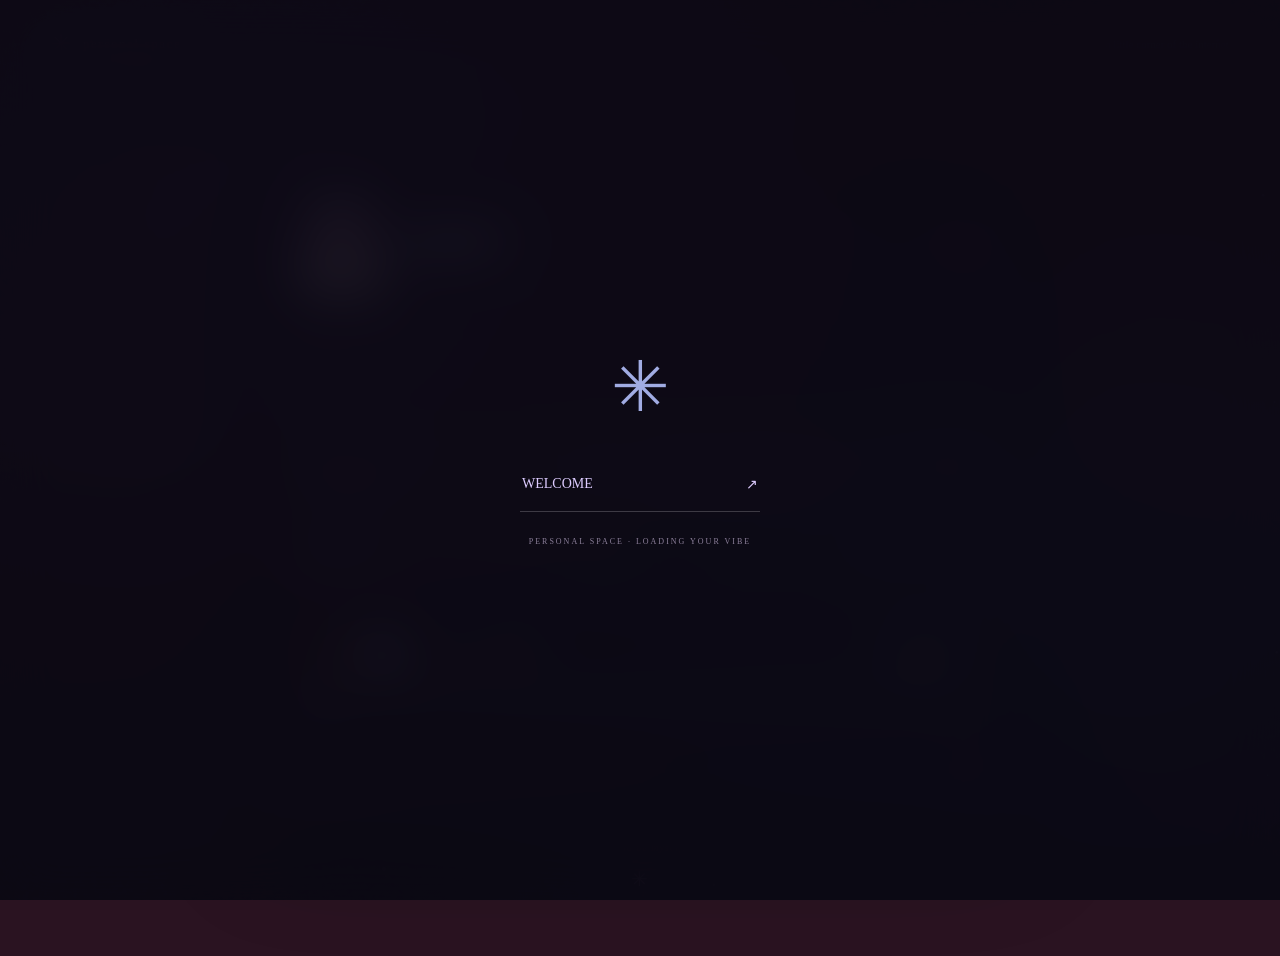
==== index.html @ 3df589b0 "Add files via upload" ====
<!doctype html><html lang="ru"><head><meta charset="utf-8"><meta name="viewport" content="width=device-width,initial-scale=1"><meta name="description" content="REAL?"><meta name="theme-color" content="#0c0914"><title>Leeeee</title><link rel="stylesheet" href="style.css"><link rel="icon" href="uploads/ca8fbbc2dc9ec47a00e750aeec5da1d8.gif"><meta property="og:type" content="website">
<meta property="og:title" content="Leeeee">
<meta property="og:description" content="REAL?">
<meta property="og:url" content="https://lor4ici-cmyk.github.io/Site/#">
<meta property="og:image" content="https://lor4ici-cmyk.github.io/Site/uploads/7e2b1d2b4e2d95ce46c76605d051e316.gif">
<meta name="twitter:card" content="summary_large_image">
<meta name="twitter:title" content="Leeeee">
<meta name="twitter:description" content="REAL?">
<meta name="twitter:image" content="https://lor4ici-cmyk.github.io/Site/uploads/7e2b1d2b4e2d95ce46c76605d051e316.gif"></head><body data-static="true">
<div id="background"></div><video id="bgvideo" muted loop playsinline></video><div class="shade"></div><canvas id="particles"></canvas><div class="grain"></div>
<header class="topbar"><a class="brand" href="#">✳ <span>personal space</span></a><span class="top-note">a little corner of the internet</span><button id="settings" class="quiet" hidden>⚙ Настройки</button></header>
<main><div class="profile-wrap"><div class="eyebrow">WELCOME TO MY WORLD <span>✦</span></div><article id="profile" class="profile"><div id="banner"></div><div class="card-body"><div class="identity"><div id="avatar" class="avatar"></div><div class="identity-text"><div class="name-line"><h1 id="name"></h1><span id="badge" title="Личная декоративная отметка">✦</span></div><span id="handle"></span></div><span class="online"><i></i> online</span></div><p id="bio"></p><div class="meta"><span id="location"></span><span id="clock"></span></div><div class="divider"></div><div id="links"></div><div id="widgets"></div><section id="player"><button id="play" aria-label="Воспроизвести музыку">▶</button><div class="track-info"><strong id="track"></strong><span id="artist"></span></div><div class="equalizer"><i></i><i></i><i></i><i></i></div><input id="volume" type="range" min="0" max="100" aria-label="Громкость"></section><div class="card-footer"><span>✧ stay a little longer</span><span id="localtime"></span></div></div></article><footer class="page-footer">made to be <em>myself.</em> <span>✳</span></footer></div></main>
<div id="gate"><div class="gate-orbit">✳</div><button id="enter"><span id="gateText"></span> <span>↗</span></button><p>PERSONAL SPACE · LOADING YOUR VIBE</p></div><audio id="audio" loop></audio><div id="toast" role="status"></div>
<dialog id="login"><form id="loginForm"><span class="eyebrow">OWNER ACCESS</span><h2>Твоё пространство.</h2><p>Войди, чтобы изменить оформление.</p><input id="password" type="password" autocomplete="current-password" placeholder="Пароль администратора" required><p id="loginError" role="alert"></p><button class="primary">Войти →</button><button type="button" id="cancelLogin" class="quiet">Отмена</button></form></dialog>
<aside id="editor" hidden><div class="editor-header"><div><span class="eyebrow">PROFILE STUDIO</span><h2>Настрой свою атмосферу</h2></div><button id="closeEditor" class="quiet" aria-label="Закрыть">✕</button></div><div class="editor-tabs" id="tabs"></div><form id="fields"></form><div class="editor-actions"><span id="saveStatus">Изменения видны в предпросмотре</span><button id="publish" class="primary">Опубликовать ↗</button><div><button id="download" class="quiet">↓ Резервная копия</button><label class="quiet import">↑ Импорт<input type="file" id="import" accept="application/json" hidden></label><button id="logout" class="quiet">Выйти</button></div></div></aside><script src="app.js"></script><script src="enhancements.js"></script></body></html>
---- style.css ----
@import url('https://fonts.googleapis.com/css2?family=Manrope:wght@400;500;600;700;800&family=Space+Grotesk:wght@400;500;600;700&display=swap');
:root{--accent:#b8a0ff;--text:#f1edf9;--card:rgba(20,16,32,.65);--radius:28px;--blur:22px;--width:570px}*{box-sizing:border-box}body{margin:0;background:#0c0914;color:var(--text);font:14px Manrope,Arial,sans-serif;min-height:100svh}button,input,textarea,select{font:inherit}button,a,input,select,textarea{outline-offset:5px}button,a{-webkit-tap-highlight-color:transparent}button{cursor:pointer}a{color:inherit;text-decoration:none}button{color:inherit;border:0}#background,.shade,#bgvideo,#particles,.grain{position:fixed;inset:0;width:100%;height:100%;pointer-events:none}#background{background:radial-gradient(ellipse at 20% 20%,#372047 0,transparent 45%),radial-gradient(ellipse at 80% 75%,#1d2543 0,transparent 50%);background-size:cover;background-position:center}#bgvideo{object-fit:cover;display:none}.shade{background:linear-gradient(180deg,#07060b55,#07060b11 50%,#07060b99)}.grain{opacity:.045;background-image:url("data:image/svg+xml,%3Csvg viewBox='0 0 180 180' xmlns='http://www.w3.org/2000/svg'%3E%3Cfilter id='n'%3E%3CfeTurbulence type='fractalNoise' baseFrequency='.8' numOctaves='3' stitchTiles='stitch'/%3E%3C/filter%3E%3Crect width='100%25' height='100%25' opacity='.7' filter='url(%23n)'/%3E%3C/svg%3E")}.topbar{position:relative;z-index:2;display:flex;align-items:center;justify-content:space-between;padding:30px 4vw}.brand{font-size:24px;color:var(--accent);display:flex;align-items:center;gap:12px}.brand span{font-size:12px;letter-spacing:2px;color:#ddd5e9}.top-note{font-size:11px;color:#91899f}.quiet{background:#ffffff08;border:1px solid #ffffff12;border-radius:10px;padding:10px 14px;color:#ccc4d9;font-size:12px}.quiet:hover{background:#ffffff12}main{position:relative;min-height:calc(100svh - 96px);display:grid;place-items:center;padding:50px 24px 65px}.profile-wrap{width:min(100%,var(--width));perspective:1100px}.eyebrow{font-size:9px;letter-spacing:3px;color:#a59bb8}.profile-wrap>.eyebrow{display:flex;justify-content:space-between;margin:0 18px 18px}.eyebrow span{color:var(--accent)}.profile{width:100%;border-radius:var(--radius);background:var(--card);backdrop-filter:blur(var(--blur));border:1px solid #ffffff23;box-shadow:0 28px 100px #0006,inset 0 1px #ffffff0c;overflow:hidden;transition:transform .2s,border-radius .3s}.profile.no-border{border-color:transparent}.card-body{padding:34px}.identity{display:flex;align-items:center;gap:17px}.avatar{height:76px;width:76px;flex-shrink:0;display:grid;place-items:center;border-radius:23px;background:linear-gradient(135deg,#504064,#20192c);border:1px solid #ffffff24;color:var(--accent);font:32px 'Space Grotesk',sans-serif;box-shadow:0 0 30px #b8a0ff12;background-position:center;background-size:cover}.identity-text{min-width:0}.name-line{display:flex;align-items:center;gap:10px}h1{font:700 30px 'Space Grotesk',sans-serif;letter-spacing:-1px;margin:0;overflow-wrap:anywhere}#badge{color:var(--accent);font-size:20px}#handle{font-size:11px;color:#aaa0b8;display:block;margin-top:5px}.online{margin-left:auto;display:flex;align-items:center;gap:6px;font-size:10px;color:#a7a1b4}.online i{width:5px;height:5px;background:#a8dfba;border-radius:50%;box-shadow:0 0 9px #a8dfba66}#bio{line-height:1.9;font-size:13px;color:var(--text);opacity:.8;margin:25px 0 17px;white-space:pre-line;min-height:48px}.meta{display:flex;justify-content:space-between;font-size:10px;color:#aaa0b8}.divider{height:1px;background:linear-gradient(90deg,#ffffff14,#ffffff03);margin:25px 0}#links{display:grid;gap:10px}#links a{display:flex;align-items:center;gap:14px;padding:16px 18px;border:1px solid #ffffff0e;border-radius:13px;background:#ffffff04;transition:.2s;font-size:12px}#links a:hover{background:#ffffff0b;border-color:var(--accent);transform:translateY(-2px)}#links .link-icon{font-size:19px;color:var(--accent);width:22px}#links .arrow{margin-left:auto;color:#8f869e;font-size:17px}#player{display:flex;align-items:center;gap:13px;padding:16px;margin-top:22px;border:1px solid #ffffff0d;background:#0002;border-radius:14px}#play{width:36px;height:36px;border-radius:50%;background:var(--accent);color:#21172e;font-size:12px}.track-info{display:flex;flex-direction:column;gap:4px}.track-info strong{font-size:11px;font-weight:600}.track-info span{font-size:9px;color:#948a9e}.equalizer{display:flex;align-items:center;gap:3px;margin-left:auto;height:22px}.equalizer i{height:7px;width:2px;background:var(--accent)}.playing .equalizer i{animation:eq .8s infinite alternate}.equalizer i:nth-child(2){animation-delay:.3s;height:15px}.equalizer i:nth-child(3){animation-delay:.1s;height:20px}#volume{width:60px;accent-color:var(--accent)}.card-footer{display:flex;justify-content:space-between;color:#8f859e;font-size:9px;margin-top:26px;letter-spacing:.6px}.page-footer{text-align:center;font-size:10px;letter-spacing:1px;color:#857b91;margin-top:25px}.page-footer em{color:#d0c3e3}.page-footer>span{display:block;margin-top:14px;font-size:20px;color:#a68fc2}#banner{display:none;height:135px;background-size:cover;background-position:center}.layout-sleek .avatar{border-radius:50%}.layout-simplistic .identity{flex-direction:column;text-align:center}.layout-simplistic .online{margin:auto}.layout-simplistic .name-line{justify-content:center}.layout-simplistic #bio{text-align:center}.layout-portfolio{--width:760px}.layout-portfolio #links{grid-template-columns:1fr 1fr}#widgets{display:grid;gap:10px;margin-top:12px}#widgets iframe{width:100%;border:0;border-radius:12px}#widgets>a{padding:15px;background:#ffffff08;border-radius:12px}.glow{text-shadow:0 0 25px var(--accent)}.rainbow{background:linear-gradient(90deg,#c5a3ff,#a6e3df,#ffc3d8,#c5a3ff);background-size:300%;background-clip:text;color:transparent;animation:gradient 8s infinite linear}.pulse{animation:pulse 3s infinite}#gate{position:fixed;inset:0;z-index:20;background:#0c0914e8;backdrop-filter:blur(25px);display:flex;align-items:center;justify-content:center;flex-direction:column}.gate-orbit{color:var(--accent);font-size:70px;margin-bottom:30px;animation:spin 24s linear infinite}#enter{background:transparent;border-bottom:1px solid #ffffff33;padding:18px 2px;min-width:240px;display:flex;justify-content:space-between;gap:30px;font-size:14px}#gate p{font-size:8px;letter-spacing:2px;color:#8d819b;margin-top:25px}dialog{border:1px solid #ffffff23;background:#171220;color:var(--text);border-radius:22px;width:min(420px,92vw);padding:30px}dialog::backdrop{background:#000a;backdrop-filter:blur(8px)}h2{font-size:20px;letter-spacing:-.5px}dialog p{font-size:12px;color:#a99db9}input:not([type=range]):not([type=checkbox]):not([type=color]),textarea,select{background:#ffffff06;color:#ece5f6;border:1px solid #ffffff19;border-radius:9px;width:100%;padding:11px;font-size:12px}select option{background:#211a2c}textarea{resize:vertical;min-height:80px}.primary{background:var(--accent);color:#1d1429;border-radius:10px;padding:13px 18px;font-size:12px;font-weight:800}.primary:disabled{opacity:.5;cursor:wait}#login .primary{margin:8px 0}#loginError{color:#ffadb9}#editor{position:fixed;right:0;top:0;bottom:0;width:430px;max-width:100%;z-index:15;background:#110d19f5;backdrop-filter:blur(25px);border-left:1px solid #ffffff20;display:flex;flex-direction:column;box-shadow:-20px 0 100px #0005}#editor[hidden]{display:none}.editor-header{padding:25px 22px 10px;display:flex;justify-content:space-between;align-items:center}.editor-header h2{font-size:17px;margin:10px 0}.editor-tabs{display:flex;gap:6px;padding:12px 20px;overflow:auto;border-bottom:1px solid #ffffff10}.editor-tabs button{background:transparent;color:#a49ab0;padding:9px;font-size:11px;white-space:nowrap;border-radius:7px}.editor-tabs .active{background:#b8a0ff22;color:var(--accent)}#fields{padding:22px;overflow:auto;flex:1}#fields label{display:block;margin-bottom:18px;font-size:11px;color:#bcb0cb}#fields label>span{display:block;margin-bottom:8px}#fields input[type=range]{width:100%;accent-color:var(--accent)}#fields input[type=color]{width:100%;height:37px;border:0;background:transparent}#fields input[type=checkbox]{accent-color:var(--accent)}.upload{margin-top:8px;display:flex;align-items:center;gap:8px;font-size:10px!important}.field-note{font-size:10px;line-height:1.7;color:#8f819e}.link-edit{padding:14px;background:#ffffff04;border:1px solid #ffffff10;border-radius:12px;margin-bottom:12px}.link-edit input{margin-bottom:8px}.link-tools{display:flex;gap:8px}.editor-actions{padding:18px 22px;border-top:1px solid #ffffff10;display:grid;gap:12px}.editor-actions>span{font-size:10px;color:#a99cbb}.editor-actions>div{display:flex;gap:7px}.import{cursor:pointer}#toast{position:fixed;bottom:25px;left:50%;transform:translateX(-50%);z-index:40;background:#2b2139;color:#eee3fc;padding:14px 22px;border:1px solid #ffffff25;border-radius:12px;opacity:0;pointer-events:none;transition:.2s;font-size:12px;max-width:90vw}.editing main{margin-right:430px}.editing .top-note{display:none}.cursor-dot{position:fixed;border-radius:50%;width:5px;height:5px;background:var(--accent);pointer-events:none;z-index:50;animation:trail .7s forwards}.entrance-fade{animation:fade .8s both}.entrance-pop{animation:pop .65s both}.entrance-slide{animation:slide .65s both}@keyframes fade{from{opacity:0}to{opacity:1}}@keyframes pop{from{opacity:0;transform:scale(.9)}to{opacity:1;transform:scale(1)}}@keyframes slide{from{opacity:0;transform:translateY(30px)}to{opacity:1;transform:translateY(0)}}@keyframes trail{to{opacity:0;transform:translateY(25px) scale(0)}}@keyframes spin{to{transform:rotate(360deg)}}@keyframes gradient{to{background-position:300%}}@keyframes pulse{50%{opacity:.5}}@keyframes eq{to{height:4px}}@media(max-width:1000px){.editing main{margin-right:0}.editing #editor{width:400px}}@media(max-width:600px){.topbar{padding:22px}.top-note{display:none}main{padding:35px 17px 45px}.card-body{padding:25px}.avatar{width:64px;height:64px;border-radius:19px}h1{font-size:26px}.online{font-size:8px}.identity{gap:12px}.brand span{font-size:10px}#editor{width:100%}.layout-portfolio #links{grid-template-columns:1fr}#volume{width:45px}}@media(prefers-reduced-motion:reduce){*,*::before,*::after{animation:none!important;transition:none!important}#particles{display:none}}
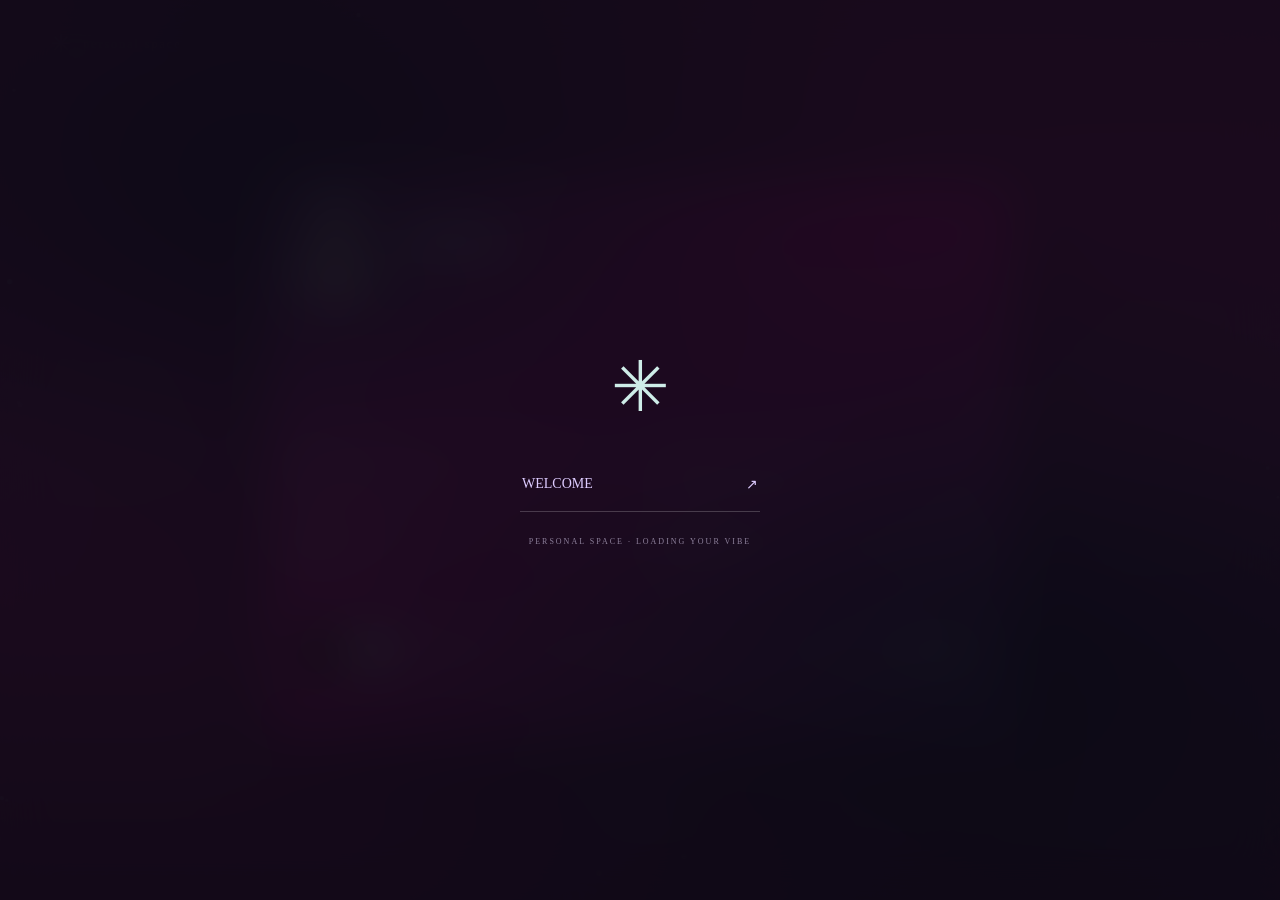
==== commit 32f929e9: "Add files via upload" ====
--- a/index.html
+++ b/index.html
@@ -12,4 +12,4 @@
 <main><div class="profile-wrap"><div class="eyebrow">WELCOME TO MY WORLD <span>✦</span></div><article id="profile" class="profile"><div id="banner"></div><div class="card-body"><div class="identity"><div id="avatar" class="avatar"></div><div class="identity-text"><div class="name-line"><h1 id="name"></h1><span id="badge" title="Личная декоративная отметка">✦</span></div><span id="handle"></span></div><span class="online"><i></i> online</span></div><p id="bio"></p><div class="meta"><span id="location"></span><span id="clock"></span></div><div class="divider"></div><div id="links"></div><div id="widgets"></div><section id="player"><button id="play" aria-label="Воспроизвести музыку">▶</button><div class="track-info"><strong id="track"></strong><span id="artist"></span></div><div class="equalizer"><i></i><i></i><i></i><i></i></div><input id="volume" type="range" min="0" max="100" aria-label="Громкость"></section><div class="card-footer"><span>✧ stay a little longer</span><span id="localtime"></span></div></div></article><footer class="page-footer">made to be <em>myself.</em> <span>✳</span></footer></div></main>
 <div id="gate"><div class="gate-orbit">✳</div><button id="enter"><span id="gateText"></span> <span>↗</span></button><p>PERSONAL SPACE · LOADING YOUR VIBE</p></div><audio id="audio" loop></audio><div id="toast" role="status"></div>
 <dialog id="login"><form id="loginForm"><span class="eyebrow">OWNER ACCESS</span><h2>Твоё пространство.</h2><p>Войди, чтобы изменить оформление.</p><input id="password" type="password" autocomplete="current-password" placeholder="Пароль администратора" required><p id="loginError" role="alert"></p><button class="primary">Войти →</button><button type="button" id="cancelLogin" class="quiet">Отмена</button></form></dialog>
-<aside id="editor" hidden><div class="editor-header"><div><span class="eyebrow">PROFILE STUDIO</span><h2>Настрой свою атмосферу</h2></div><button id="closeEditor" class="quiet" aria-label="Закрыть">✕</button></div><div class="editor-tabs" id="tabs"></div><form id="fields"></form><div class="editor-actions"><span id="saveStatus">Изменения видны в предпросмотре</span><button id="publish" class="primary">Опубликовать ↗</button><div><button id="download" class="quiet">↓ Резервная копия</button><label class="quiet import">↑ Импорт<input type="file" id="import" accept="application/json" hidden></label><button id="logout" class="quiet">Выйти</button></div></div></aside><script src="app.js"></script><script src="enhancements.js"></script></body></html>
+<aside id="editor" hidden><div class="editor-header"><div><span class="eyebrow">PROFILE STUDIO</span><h2>Настрой свою атмосферу</h2></div><button id="closeEditor" class="quiet" aria-label="Закрыть">✕</button></div><div class="editor-tabs" id="tabs"></div><form id="fields"></form><div class="editor-actions"><span id="saveStatus">Изменения видны в предпросмотре</span><button id="publish" class="primary">Опубликовать ↗</button><div><button id="download" class="quiet">↓ Резервная копия</button><label class="quiet import">↑ Импорт<input type="file" id="import" accept="application/json" hidden></label><button id="logout" class="quiet">Выйти</button></div></div></aside><script src="app.js"></script><script src="enhancements.js"></script><script src="studio-v3.js"></script></body></html>
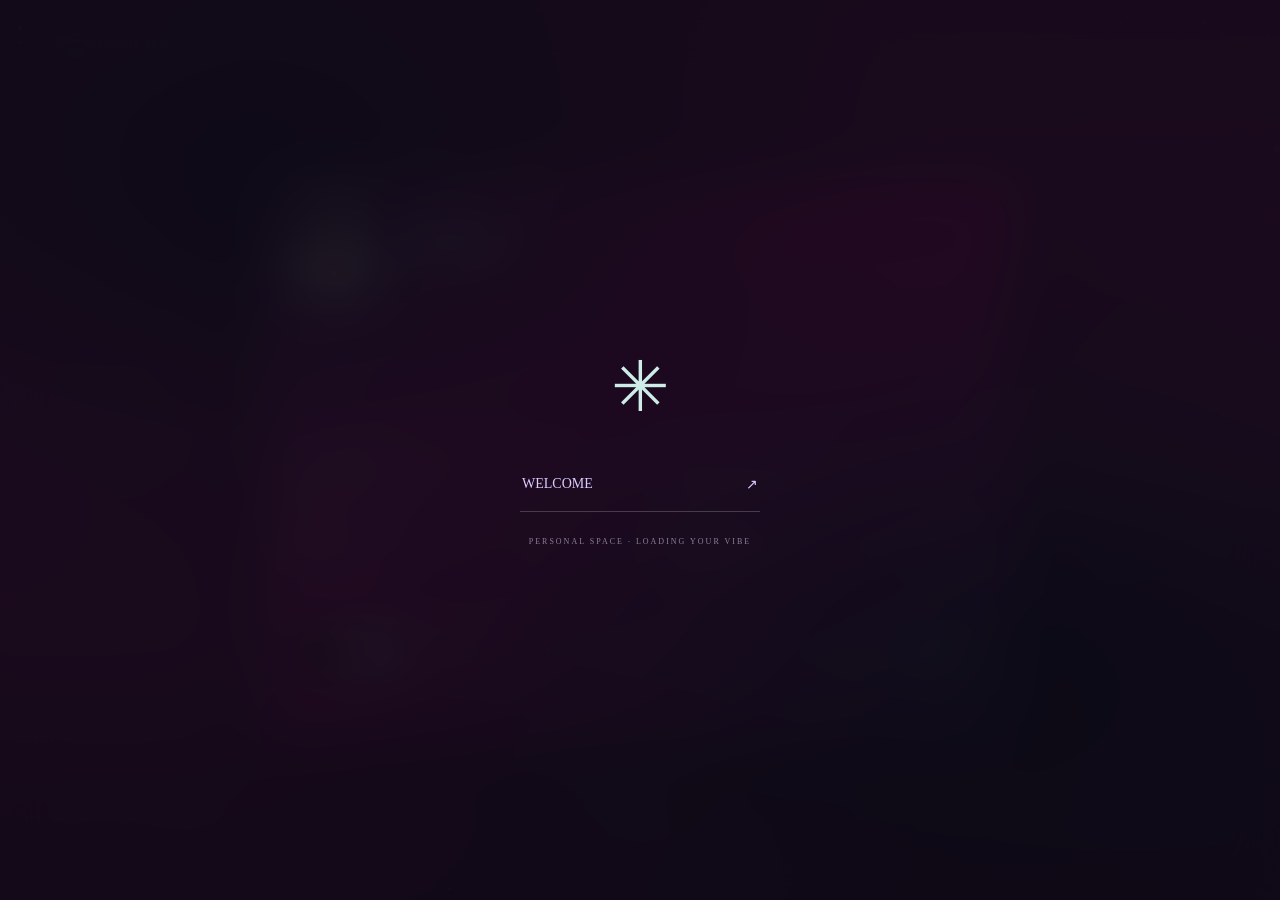
==== commit 35f4b52b: "Refresh cached profile scripts after player update" ====
--- a/index.html
+++ b/index.html
@@ -1,4 +1,4 @@
-<!doctype html><html lang="ru"><head><meta charset="utf-8"><meta name="viewport" content="width=device-width,initial-scale=1"><meta name="description" content="REAL?"><meta name="theme-color" content="#0c0914"><title>Leeeee</title><link rel="stylesheet" href="style.css"><link rel="icon" href="uploads/ca8fbbc2dc9ec47a00e750aeec5da1d8.gif"><meta property="og:type" content="website">
+<!doctype html><html lang="ru"><head><meta charset="utf-8"><meta name="viewport" content="width=device-width,initial-scale=1"><meta name="description" content="REAL?"><meta name="theme-color" content="#0c0914"><title>Leeeee</title><link rel="stylesheet" href="style.css?v=3.1.1"><link rel="icon" href="uploads/ca8fbbc2dc9ec47a00e750aeec5da1d8.gif"><meta property="og:type" content="website">
 <meta property="og:title" content="Leeeee">
 <meta property="og:description" content="REAL?">
 <meta property="og:url" content="https://lor4ici-cmyk.github.io/Site/#">
@@ -12,4 +12,4 @@
 <main><div class="profile-wrap"><div class="eyebrow">WELCOME TO MY WORLD <span>✦</span></div><article id="profile" class="profile"><div id="banner"></div><div class="card-body"><div class="identity"><div id="avatar" class="avatar"></div><div class="identity-text"><div class="name-line"><h1 id="name"></h1><span id="badge" title="Личная декоративная отметка">✦</span></div><span id="handle"></span></div><span class="online"><i></i> online</span></div><p id="bio"></p><div class="meta"><span id="location"></span><span id="clock"></span></div><div class="divider"></div><div id="links"></div><div id="widgets"></div><section id="player"><button id="play" aria-label="Воспроизвести музыку">▶</button><div class="track-info"><strong id="track"></strong><span id="artist"></span></div><div class="equalizer"><i></i><i></i><i></i><i></i></div><input id="volume" type="range" min="0" max="100" aria-label="Громкость"></section><div class="card-footer"><span>✧ stay a little longer</span><span id="localtime"></span></div></div></article><footer class="page-footer">made to be <em>myself.</em> <span>✳</span></footer></div></main>
 <div id="gate"><div class="gate-orbit">✳</div><button id="enter"><span id="gateText"></span> <span>↗</span></button><p>PERSONAL SPACE · LOADING YOUR VIBE</p></div><audio id="audio" loop></audio><div id="toast" role="status"></div>
 <dialog id="login"><form id="loginForm"><span class="eyebrow">OWNER ACCESS</span><h2>Твоё пространство.</h2><p>Войди, чтобы изменить оформление.</p><input id="password" type="password" autocomplete="current-password" placeholder="Пароль администратора" required><p id="loginError" role="alert"></p><button class="primary">Войти →</button><button type="button" id="cancelLogin" class="quiet">Отмена</button></form></dialog>
-<aside id="editor" hidden><div class="editor-header"><div><span class="eyebrow">PROFILE STUDIO</span><h2>Настрой свою атмосферу</h2></div><button id="closeEditor" class="quiet" aria-label="Закрыть">✕</button></div><div class="editor-tabs" id="tabs"></div><form id="fields"></form><div class="editor-actions"><span id="saveStatus">Изменения видны в предпросмотре</span><button id="publish" class="primary">Опубликовать ↗</button><div><button id="download" class="quiet">↓ Резервная копия</button><label class="quiet import">↑ Импорт<input type="file" id="import" accept="application/json" hidden></label><button id="logout" class="quiet">Выйти</button></div></div></aside><script src="app.js"></script><script src="enhancements.js"></script><script src="studio-v3.js"></script></body></html>
+<aside id="editor" hidden><div class="editor-header"><div><span class="eyebrow">PROFILE STUDIO</span><h2>Настрой свою атмосферу</h2></div><button id="closeEditor" class="quiet" aria-label="Закрыть">✕</button></div><div class="editor-tabs" id="tabs"></div><form id="fields"></form><div class="editor-actions"><span id="saveStatus">Изменения видны в предпросмотре</span><button id="publish" class="primary">Опубликовать ↗</button><div><button id="download" class="quiet">↓ Резервная копия</button><label class="quiet import">↑ Импорт<input type="file" id="import" accept="application/json" hidden></label><button id="logout" class="quiet">Выйти</button></div></div></aside><script src="app.js?v=3.1.1"></script><script src="enhancements.js?v=3.1.1"></script><script src="studio-v3.js?v=3.1.1"></script></body></html>
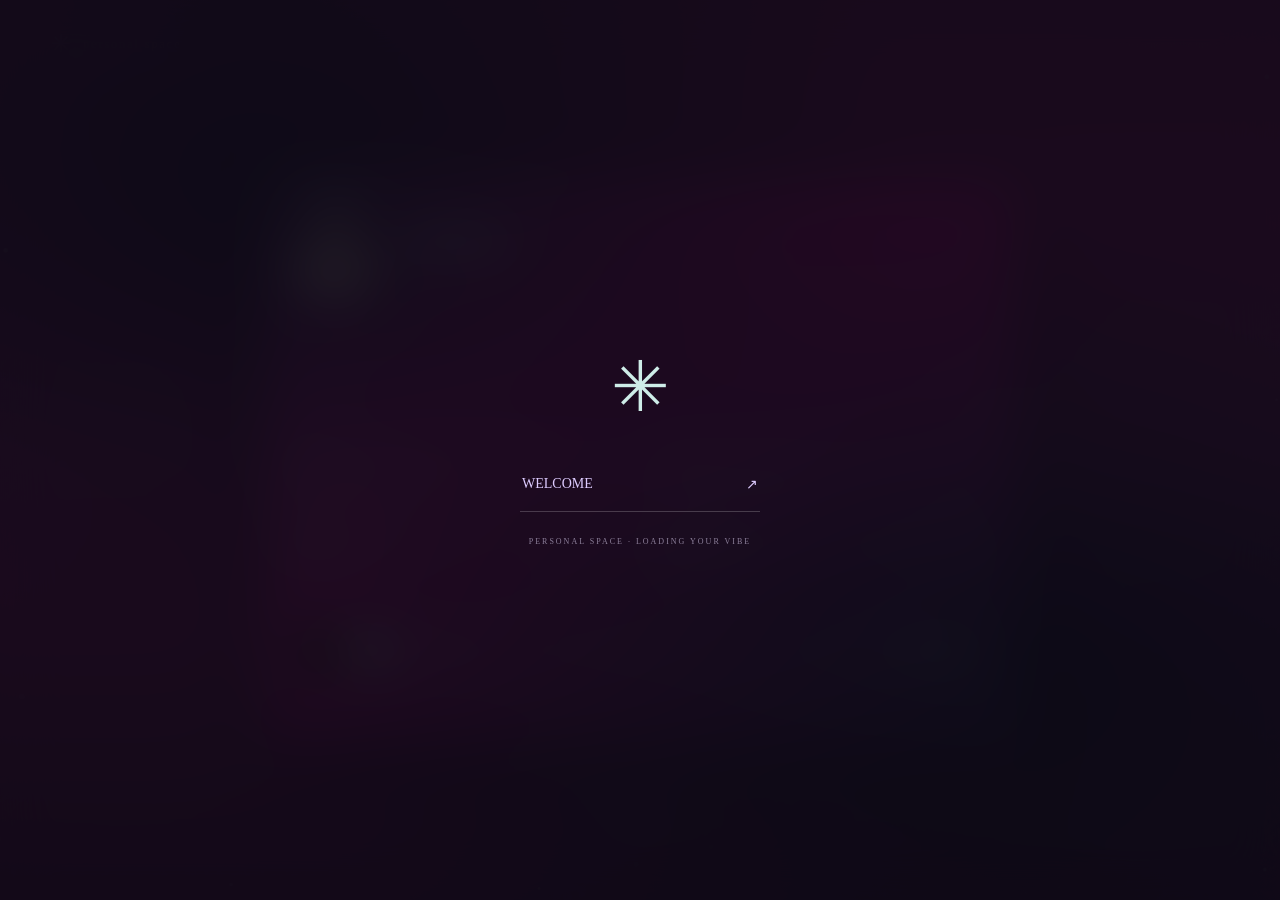
==== commit 151230f0: "Add files via upload" ====
--- a/index.html
+++ b/index.html
@@ -1,4 +1,4 @@
-<!doctype html><html lang="ru"><head><meta charset="utf-8"><meta name="viewport" content="width=device-width,initial-scale=1"><meta name="description" content="REAL?"><meta name="theme-color" content="#0c0914"><title>Leeeee</title><link rel="stylesheet" href="style.css?v=3.1.1"><link rel="icon" href="uploads/ca8fbbc2dc9ec47a00e750aeec5da1d8.gif"><meta property="og:type" content="website">
+<!doctype html><html lang="ru"><head><meta charset="utf-8"><meta name="viewport" content="width=device-width,initial-scale=1"><meta name="description" content="REAL?"><meta name="theme-color" content="#0c0914"><title>Leeeee</title><link rel="stylesheet" href="style.css"><link rel="icon" href="uploads/ca8fbbc2dc9ec47a00e750aeec5da1d8.gif"><meta property="og:type" content="website">
 <meta property="og:title" content="Leeeee">
 <meta property="og:description" content="REAL?">
 <meta property="og:url" content="https://lor4ici-cmyk.github.io/Site/#">
@@ -12,4 +12,4 @@
 <main><div class="profile-wrap"><div class="eyebrow">WELCOME TO MY WORLD <span>✦</span></div><article id="profile" class="profile"><div id="banner"></div><div class="card-body"><div class="identity"><div id="avatar" class="avatar"></div><div class="identity-text"><div class="name-line"><h1 id="name"></h1><span id="badge" title="Личная декоративная отметка">✦</span></div><span id="handle"></span></div><span class="online"><i></i> online</span></div><p id="bio"></p><div class="meta"><span id="location"></span><span id="clock"></span></div><div class="divider"></div><div id="links"></div><div id="widgets"></div><section id="player"><button id="play" aria-label="Воспроизвести музыку">▶</button><div class="track-info"><strong id="track"></strong><span id="artist"></span></div><div class="equalizer"><i></i><i></i><i></i><i></i></div><input id="volume" type="range" min="0" max="100" aria-label="Громкость"></section><div class="card-footer"><span>✧ stay a little longer</span><span id="localtime"></span></div></div></article><footer class="page-footer">made to be <em>myself.</em> <span>✳</span></footer></div></main>
 <div id="gate"><div class="gate-orbit">✳</div><button id="enter"><span id="gateText"></span> <span>↗</span></button><p>PERSONAL SPACE · LOADING YOUR VIBE</p></div><audio id="audio" loop></audio><div id="toast" role="status"></div>
 <dialog id="login"><form id="loginForm"><span class="eyebrow">OWNER ACCESS</span><h2>Твоё пространство.</h2><p>Войди, чтобы изменить оформление.</p><input id="password" type="password" autocomplete="current-password" placeholder="Пароль администратора" required><p id="loginError" role="alert"></p><button class="primary">Войти →</button><button type="button" id="cancelLogin" class="quiet">Отмена</button></form></dialog>
-<aside id="editor" hidden><div class="editor-header"><div><span class="eyebrow">PROFILE STUDIO</span><h2>Настрой свою атмосферу</h2></div><button id="closeEditor" class="quiet" aria-label="Закрыть">✕</button></div><div class="editor-tabs" id="tabs"></div><form id="fields"></form><div class="editor-actions"><span id="saveStatus">Изменения видны в предпросмотре</span><button id="publish" class="primary">Опубликовать ↗</button><div><button id="download" class="quiet">↓ Резервная копия</button><label class="quiet import">↑ Импорт<input type="file" id="import" accept="application/json" hidden></label><button id="logout" class="quiet">Выйти</button></div></div></aside><script src="app.js?v=3.1.1"></script><script src="enhancements.js?v=3.1.1"></script><script src="studio-v3.js?v=3.1.1"></script></body></html>
+<aside id="editor" hidden><div class="editor-header"><div><span class="eyebrow">PROFILE STUDIO</span><h2>Настрой свою атмосферу</h2></div><button id="closeEditor" class="quiet" aria-label="Закрыть">✕</button></div><div class="editor-tabs" id="tabs"></div><form id="fields"></form><div class="editor-actions"><span id="saveStatus">Изменения видны в предпросмотре</span><button id="publish" class="primary">Опубликовать ↗</button><div><button id="download" class="quiet">↓ Резервная копия</button><label class="quiet import">↑ Импорт<input type="file" id="import" accept="application/json" hidden></label><button id="logout" class="quiet">Выйти</button></div></div></aside><script src="app.js"></script><script src="enhancements.js"></script><script src="studio-v3.js"></script></body></html>
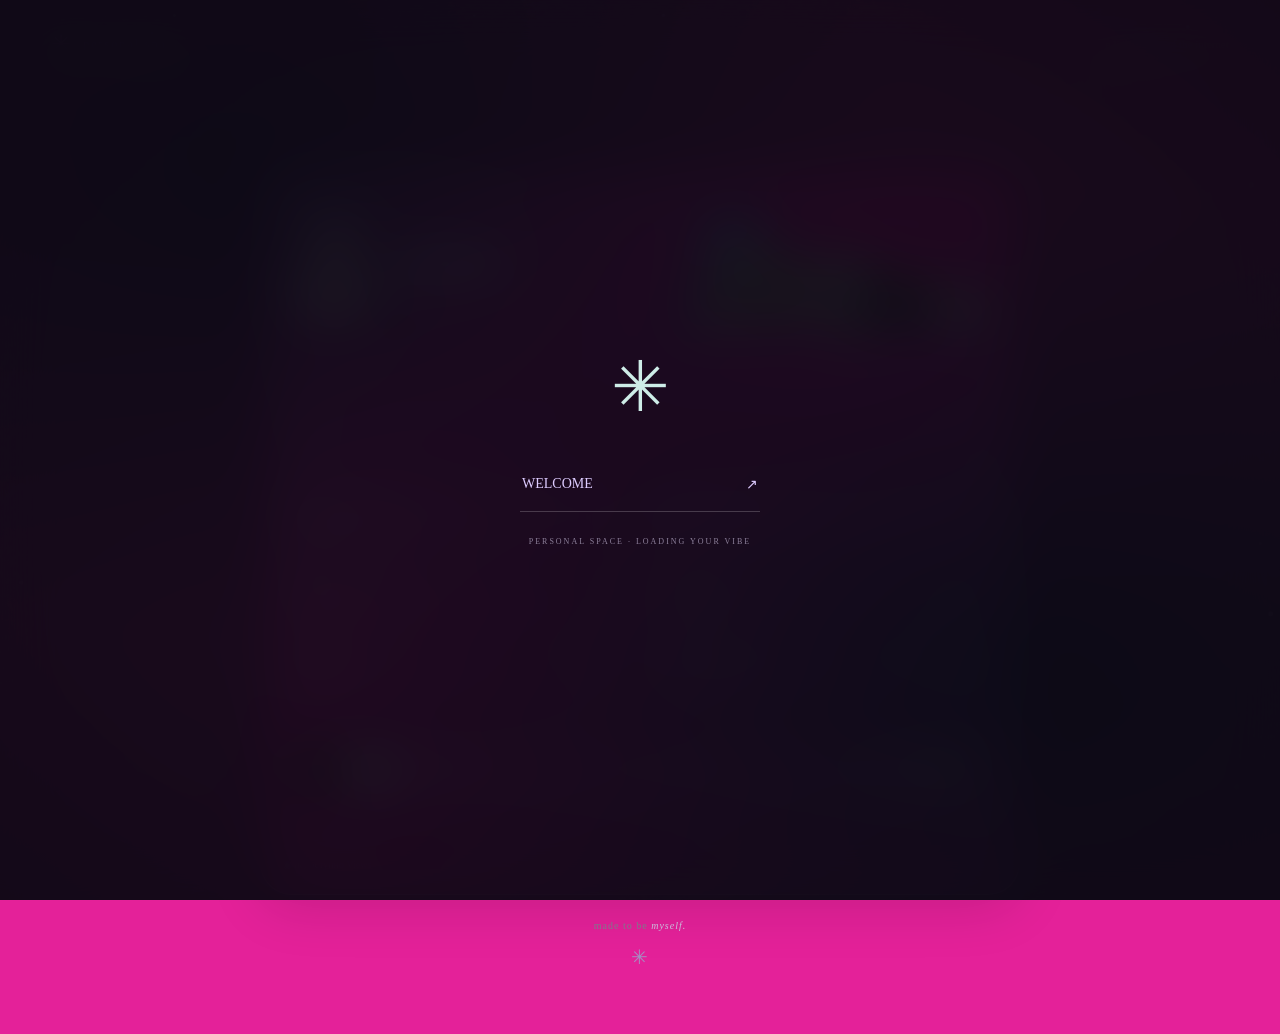
==== commit 82608ffb: "Add files via upload" ====
--- a/index.html
+++ b/index.html
@@ -1,4 +1,4 @@
-<!doctype html><html lang="ru"><head><meta charset="utf-8"><meta name="viewport" content="width=device-width,initial-scale=1"><meta name="description" content="REAL?"><meta name="theme-color" content="#0c0914"><title>Leeeee</title><link rel="stylesheet" href="style.css"><link rel="icon" href="uploads/ca8fbbc2dc9ec47a00e750aeec5da1d8.gif"><meta property="og:type" content="website">
+<!doctype html><html lang="ru"><head><meta charset="utf-8"><meta name="viewport" content="width=device-width,initial-scale=1"><meta name="description" content="REAL?"><meta name="theme-color" content="#0c0914"><title>Leeeee</title><link rel="stylesheet" href="style.css?v=fd845a7491e2"><link rel="icon" href="uploads/ca8fbbc2dc9ec47a00e750aeec5da1d8.gif"><meta property="og:type" content="website">
 <meta property="og:title" content="Leeeee">
 <meta property="og:description" content="REAL?">
 <meta property="og:url" content="https://lor4ici-cmyk.github.io/Site/#">
@@ -12,4 +12,4 @@
 <main><div class="profile-wrap"><div class="eyebrow">WELCOME TO MY WORLD <span>✦</span></div><article id="profile" class="profile"><div id="banner"></div><div class="card-body"><div class="identity"><div id="avatar" class="avatar"></div><div class="identity-text"><div class="name-line"><h1 id="name"></h1><span id="badge" title="Личная декоративная отметка">✦</span></div><span id="handle"></span></div><span class="online"><i></i> online</span></div><p id="bio"></p><div class="meta"><span id="location"></span><span id="clock"></span></div><div class="divider"></div><div id="links"></div><div id="widgets"></div><section id="player"><button id="play" aria-label="Воспроизвести музыку">▶</button><div class="track-info"><strong id="track"></strong><span id="artist"></span></div><div class="equalizer"><i></i><i></i><i></i><i></i></div><input id="volume" type="range" min="0" max="100" aria-label="Громкость"></section><div class="card-footer"><span>✧ stay a little longer</span><span id="localtime"></span></div></div></article><footer class="page-footer">made to be <em>myself.</em> <span>✳</span></footer></div></main>
 <div id="gate"><div class="gate-orbit">✳</div><button id="enter"><span id="gateText"></span> <span>↗</span></button><p>PERSONAL SPACE · LOADING YOUR VIBE</p></div><audio id="audio" loop></audio><div id="toast" role="status"></div>
 <dialog id="login"><form id="loginForm"><span class="eyebrow">OWNER ACCESS</span><h2>Твоё пространство.</h2><p>Войди, чтобы изменить оформление.</p><input id="password" type="password" autocomplete="current-password" placeholder="Пароль администратора" required><p id="loginError" role="alert"></p><button class="primary">Войти →</button><button type="button" id="cancelLogin" class="quiet">Отмена</button></form></dialog>
-<aside id="editor" hidden><div class="editor-header"><div><span class="eyebrow">PROFILE STUDIO</span><h2>Настрой свою атмосферу</h2></div><button id="closeEditor" class="quiet" aria-label="Закрыть">✕</button></div><div class="editor-tabs" id="tabs"></div><form id="fields"></form><div class="editor-actions"><span id="saveStatus">Изменения видны в предпросмотре</span><button id="publish" class="primary">Опубликовать ↗</button><div><button id="download" class="quiet">↓ Резервная копия</button><label class="quiet import">↑ Импорт<input type="file" id="import" accept="application/json" hidden></label><button id="logout" class="quiet">Выйти</button></div></div></aside><script src="app.js"></script><script src="enhancements.js"></script><script src="studio-v3.js"></script></body></html>
+<aside id="editor" hidden><div class="editor-header"><div><span class="eyebrow">PROFILE STUDIO</span><h2>Настрой свою атмосферу</h2></div><button id="closeEditor" class="quiet" aria-label="Закрыть">✕</button></div><div class="editor-tabs" id="tabs"></div><form id="fields"></form><div class="editor-actions"><span id="saveStatus">Изменения видны в предпросмотре</span><button id="publish" class="primary">Опубликовать ↗</button><div><button id="download" class="quiet">↓ Резервная копия</button><label class="quiet import">↑ Импорт<input type="file" id="import" accept="application/json" hidden></label><button id="logout" class="quiet">Выйти</button></div></div></aside><script src="app.js?v=2527b664e44b"></script><script src="enhancements.js?v=1aa5b8164310"></script><script src="studio-v3.js?v=0a20a3aa43d8"></script><script src="studio-v4.js?v=14fcdf933d46"></script><script src="studio-v5.js?v=33ccfb79ec3f"></script><script src="studio-v6.js?v=e2c578d3ca88"></script></body></html>
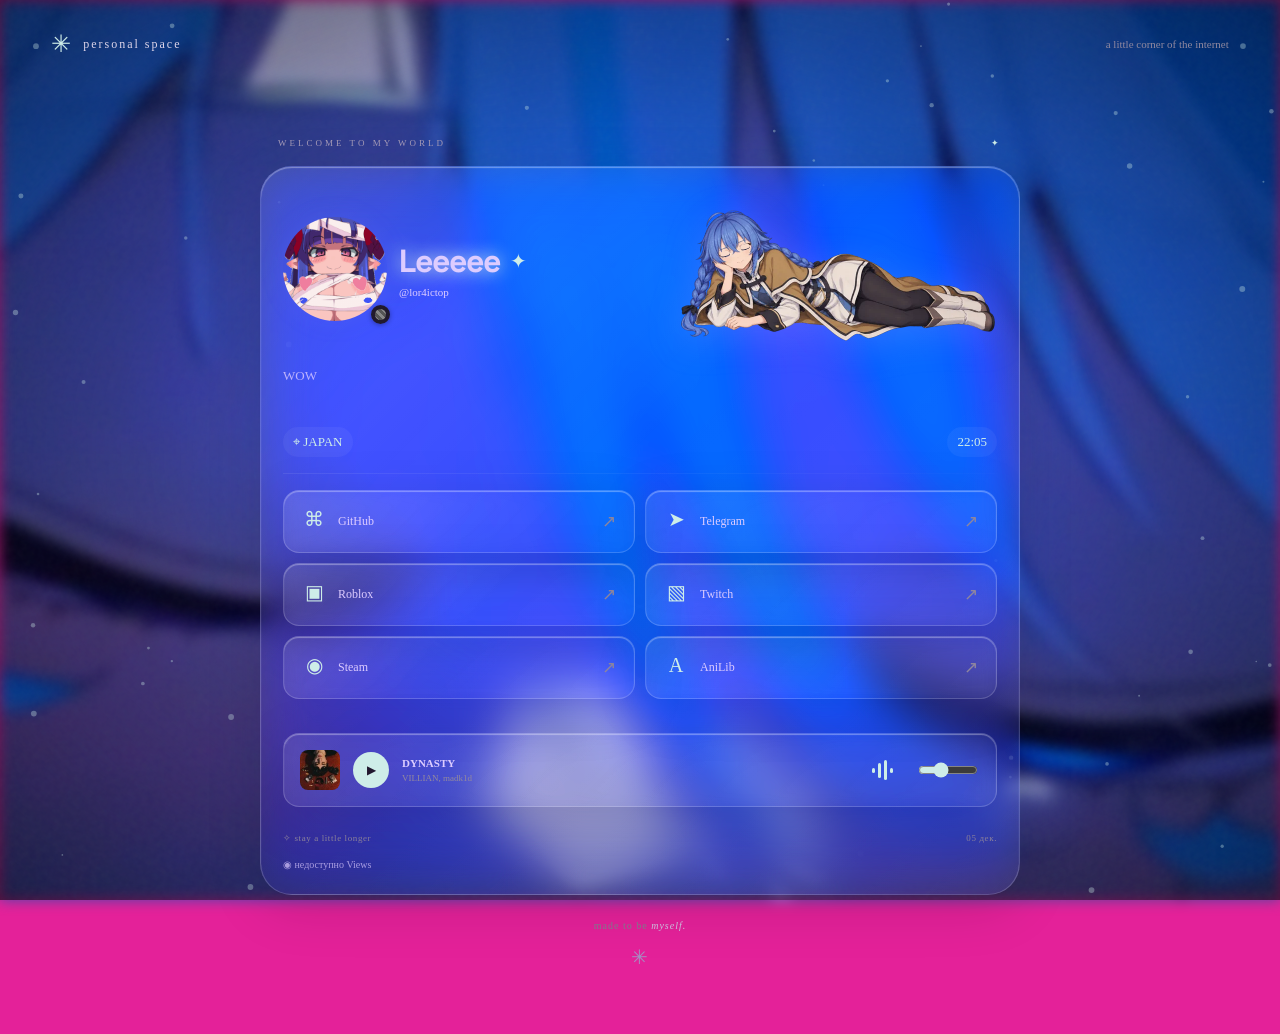
==== commit f97882a7: "Improve profile loading, media and social previews" ====
--- a/index.html
+++ b/index.html
@@ -1,15 +1,14 @@
-<!doctype html><html lang="ru"><head><meta charset="utf-8"><meta name="viewport" content="width=device-width,initial-scale=1"><meta name="description" content="REAL?"><meta name="theme-color" content="#0c0914"><title>Leeeee</title><link rel="stylesheet" href="style.css?v=fd845a7491e2"><link rel="icon" href="uploads/ca8fbbc2dc9ec47a00e750aeec5da1d8.gif"><meta property="og:type" content="website">
+<!doctype html><html lang="ru"><head><meta charset="utf-8"><meta name="viewport" content="width=device-width,initial-scale=1"><meta name="description" content="WOW that&#x27;s really cool"><meta name="theme-color" content="#0c0914"><title>Leeeee</title><link rel="stylesheet" href="style.css?v=d2675edb2cc7"><link rel="icon" href="uploads/7e2b1d2b4e2d95ce46c76605d051e316.gif"><meta property="og:type" content="website">
 <meta property="og:title" content="Leeeee">
-<meta property="og:description" content="REAL?">
-<meta property="og:url" content="https://lor4ici-cmyk.github.io/Site/#">
-<meta property="og:image" content="https://lor4ici-cmyk.github.io/Site/uploads/7e2b1d2b4e2d95ce46c76605d051e316.gif">
+<meta property="og:description" content="WOW that&#x27;s really cool">
+<meta property="og:url" content="https://lor4ici-cmyk.github.io/leeeee/">
+<meta property="og:image" content="https://lor4ici-cmyk.github.io/leeeee/assets/share.jpg">
 <meta name="twitter:card" content="summary_large_image">
 <meta name="twitter:title" content="Leeeee">
-<meta name="twitter:description" content="REAL?">
-<meta name="twitter:image" content="https://lor4ici-cmyk.github.io/Site/uploads/7e2b1d2b4e2d95ce46c76605d051e316.gif"></head><body data-static="true">
-<div id="background"></div><video id="bgvideo" muted loop playsinline></video><div class="shade"></div><canvas id="particles"></canvas><div class="grain"></div>
-<header class="topbar"><a class="brand" href="#">✳ <span>personal space</span></a><span class="top-note">a little corner of the internet</span><button id="settings" class="quiet" hidden>⚙ Настройки</button></header>
-<main><div class="profile-wrap"><div class="eyebrow">WELCOME TO MY WORLD <span>✦</span></div><article id="profile" class="profile"><div id="banner"></div><div class="card-body"><div class="identity"><div id="avatar" class="avatar"></div><div class="identity-text"><div class="name-line"><h1 id="name"></h1><span id="badge" title="Личная декоративная отметка">✦</span></div><span id="handle"></span></div><span class="online"><i></i> online</span></div><p id="bio"></p><div class="meta"><span id="location"></span><span id="clock"></span></div><div class="divider"></div><div id="links"></div><div id="widgets"></div><section id="player"><button id="play" aria-label="Воспроизвести музыку">▶</button><div class="track-info"><strong id="track"></strong><span id="artist"></span></div><div class="equalizer"><i></i><i></i><i></i><i></i></div><input id="volume" type="range" min="0" max="100" aria-label="Громкость"></section><div class="card-footer"><span>✧ stay a little longer</span><span id="localtime"></span></div></div></article><footer class="page-footer">made to be <em>myself.</em> <span>✳</span></footer></div></main>
-<div id="gate"><div class="gate-orbit">✳</div><button id="enter"><span id="gateText"></span> <span>↗</span></button><p>PERSONAL SPACE · LOADING YOUR VIBE</p></div><audio id="audio" loop></audio><div id="toast" role="status"></div>
-<dialog id="login"><form id="loginForm"><span class="eyebrow">OWNER ACCESS</span><h2>Твоё пространство.</h2><p>Войди, чтобы изменить оформление.</p><input id="password" type="password" autocomplete="current-password" placeholder="Пароль администратора" required><p id="loginError" role="alert"></p><button class="primary">Войти →</button><button type="button" id="cancelLogin" class="quiet">Отмена</button></form></dialog>
-<aside id="editor" hidden><div class="editor-header"><div><span class="eyebrow">PROFILE STUDIO</span><h2>Настрой свою атмосферу</h2></div><button id="closeEditor" class="quiet" aria-label="Закрыть">✕</button></div><div class="editor-tabs" id="tabs"></div><form id="fields"></form><div class="editor-actions"><span id="saveStatus">Изменения видны в предпросмотре</span><button id="publish" class="primary">Опубликовать ↗</button><div><button id="download" class="quiet">↓ Резервная копия</button><label class="quiet import">↑ Импорт<input type="file" id="import" accept="application/json" hidden></label><button id="logout" class="quiet">Выйти</button></div></div></aside><script src="app.js?v=2527b664e44b"></script><script src="enhancements.js?v=1aa5b8164310"></script><script src="studio-v3.js?v=0a20a3aa43d8"></script><script src="studio-v4.js?v=14fcdf933d46"></script><script src="studio-v5.js?v=33ccfb79ec3f"></script><script src="studio-v6.js?v=e2c578d3ca88"></script></body></html>
+<meta name="twitter:description" content="WOW that&#x27;s really cool">
+<meta name="twitter:image" content="https://lor4ici-cmyk.github.io/leeeee/assets/share.jpg"></head><body data-static="true">
+<div id="background"></div><video id="bgvideo" muted loop playsinline preload="none"></video><div class="shade"></div><canvas id="particles"></canvas><div class="grain"></div>
+<header class="topbar"><a class="brand" href="#">✳ <span>personal space</span></a><span class="top-note">a little corner of the internet</span></header>
+<main><div class="profile-wrap"><div class="eyebrow">WELCOME TO MY WORLD <span>✦</span></div><article id="profile" class="profile"><div id="banner"></div><div class="card-body"><div class="identity"><div id="avatar" class="avatar"></div><div class="identity-text"><div class="name-line"><h1 id="name">Leeeee</h1><span id="badge" title="Личная декоративная отметка">✦</span></div><span id="handle">@lor4ictop</span></div><span class="online" hidden></span></div><p id="bio">WOW that&#x27;s really cool </p><div class="meta"><span id="location"></span><span id="clock"></span></div><div class="divider"></div><div id="links"><a href="https://github.com/lor4ici-cmyk"><span class="link-icon">⌘</span><span class="link-label">GitHub</span></a><a href="https://t.me/leeeee_official"><span class="link-icon">◈</span><span class="link-label">Telegram</span></a><a href="https://www.roblox.com/users/1899663077/profile"><span class="link-icon">⏣</span><span class="link-label">Roblox</span></a><a href="https://www.twitch.tv/bashrly"><span class="link-icon">↗</span><span class="link-label">Twitch</span></a><a href="https://steamcommunity.com/profiles/76561199406492350/"><span class="link-icon">↗</span><span class="link-label">Steam</span></a><a href="https://animelib.org/ru/user/10055400"><span class="link-icon">↗</span><span class="link-label">AniLib</span></a></div><div id="widgets"></div><section id="player" hidden><button id="play" aria-label="Воспроизвести музыку">▶</button><div class="track-info"><strong id="track"></strong><span id="artist"></span></div><div class="equalizer"><i></i><i></i><i></i><i></i></div><input id="volume" type="range" min="0" max="100" aria-label="Громкость"></section><div class="card-footer"><span>✧ stay a little longer</span><span id="localtime"></span></div></div></article><footer class="page-footer">made to be <em>myself.</em> <span>✳</span></footer></div></main>
+<audio id="audio" loop preload="none"></audio><div id="toast" role="status"></div>
+<script src="app.js?v=be67d773dbd0"></script><script src="enhancements.js?v=ee1302a2362e"></script><script src="studio-v3.js?v=f14568084832"></script><script src="studio-v4.js?v=3e754a445631"></script><script src="studio-v5.js?v=f125073a6e5a"></script><script src="studio-v6.js?v=2e37c457b498"></script></body></html>
--- a/style.css
+++ b/style.css
@@ -1,2 +1,4 @@
 @import url('https://fonts.googleapis.com/css2?family=Manrope:wght@400;500;600;700;800&family=Space+Grotesk:wght@400;500;600;700&display=swap');
 :root{--accent:#b8a0ff;--text:#f1edf9;--card:rgba(20,16,32,.65);--radius:28px;--blur:22px;--width:570px}*{box-sizing:border-box}body{margin:0;background:#0c0914;color:var(--text);font:14px Manrope,Arial,sans-serif;min-height:100svh}button,input,textarea,select{font:inherit}button,a,input,select,textarea{outline-offset:5px}button,a{-webkit-tap-highlight-color:transparent}button{cursor:pointer}a{color:inherit;text-decoration:none}button{color:inherit;border:0}#background,.shade,#bgvideo,#particles,.grain{position:fixed;inset:0;width:100%;height:100%;pointer-events:none}#background{background:radial-gradient(ellipse at 20% 20%,#372047 0,transparent 45%),radial-gradient(ellipse at 80% 75%,#1d2543 0,transparent 50%);background-size:cover;background-position:center}#bgvideo{object-fit:cover;display:none}.shade{background:linear-gradient(180deg,#07060b55,#07060b11 50%,#07060b99)}.grain{opacity:.045;background-image:url("data:image/svg+xml,%3Csvg viewBox='0 0 180 180' xmlns='http://www.w3.org/2000/svg'%3E%3Cfilter id='n'%3E%3CfeTurbulence type='fractalNoise' baseFrequency='.8' numOctaves='3' stitchTiles='stitch'/%3E%3C/filter%3E%3Crect width='100%25' height='100%25' opacity='.7' filter='url(%23n)'/%3E%3C/svg%3E")}.topbar{position:relative;z-index:2;display:flex;align-items:center;justify-content:space-between;padding:30px 4vw}.brand{font-size:24px;color:var(--accent);display:flex;align-items:center;gap:12px}.brand span{font-size:12px;letter-spacing:2px;color:#ddd5e9}.top-note{font-size:11px;color:#91899f}.quiet{background:#ffffff08;border:1px solid #ffffff12;border-radius:10px;padding:10px 14px;color:#ccc4d9;font-size:12px}.quiet:hover{background:#ffffff12}main{position:relative;min-height:calc(100svh - 96px);display:grid;place-items:center;padding:50px 24px 65px}.profile-wrap{width:min(100%,var(--width));perspective:1100px}.eyebrow{font-size:9px;letter-spacing:3px;color:#a59bb8}.profile-wrap>.eyebrow{display:flex;justify-content:space-between;margin:0 18px 18px}.eyebrow span{color:var(--accent)}.profile{width:100%;border-radius:var(--radius);background:var(--card);backdrop-filter:blur(var(--blur));border:1px solid #ffffff23;box-shadow:0 28px 100px #0006,inset 0 1px #ffffff0c;overflow:hidden;transition:transform .2s,border-radius .3s}.profile.no-border{border-color:transparent}.card-body{padding:34px}.identity{display:flex;align-items:center;gap:17px}.avatar{height:76px;width:76px;flex-shrink:0;display:grid;place-items:center;border-radius:23px;background:linear-gradient(135deg,#504064,#20192c);border:1px solid #ffffff24;color:var(--accent);font:32px 'Space Grotesk',sans-serif;box-shadow:0 0 30px #b8a0ff12;background-position:center;background-size:cover}.identity-text{min-width:0}.name-line{display:flex;align-items:center;gap:10px}h1{font:700 30px 'Space Grotesk',sans-serif;letter-spacing:-1px;margin:0;overflow-wrap:anywhere}#badge{color:var(--accent);font-size:20px}#handle{font-size:11px;color:#aaa0b8;display:block;margin-top:5px}.online{margin-left:auto;display:flex;align-items:center;gap:6px;font-size:10px;color:#a7a1b4}.online i{width:5px;height:5px;background:#a8dfba;border-radius:50%;box-shadow:0 0 9px #a8dfba66}#bio{line-height:1.9;font-size:13px;color:var(--text);opacity:.8;margin:25px 0 17px;white-space:pre-line;min-height:48px}.meta{display:flex;justify-content:space-between;font-size:10px;color:#aaa0b8}.divider{height:1px;background:linear-gradient(90deg,#ffffff14,#ffffff03);margin:25px 0}#links{display:grid;gap:10px}#links a{display:flex;align-items:center;gap:14px;padding:16px 18px;border:1px solid #ffffff0e;border-radius:13px;background:#ffffff04;transition:.2s;font-size:12px}#links a:hover{background:#ffffff0b;border-color:var(--accent);transform:translateY(-2px)}#links .link-icon{font-size:19px;color:var(--accent);width:22px}#links .arrow{margin-left:auto;color:#8f869e;font-size:17px}#player{display:flex;align-items:center;gap:13px;padding:16px;margin-top:22px;border:1px solid #ffffff0d;background:#0002;border-radius:14px}#play{width:36px;height:36px;border-radius:50%;background:var(--accent);color:#21172e;font-size:12px}.track-info{display:flex;flex-direction:column;gap:4px}.track-info strong{font-size:11px;font-weight:600}.track-info span{font-size:9px;color:#948a9e}.equalizer{display:flex;align-items:center;gap:3px;margin-left:auto;height:22px}.equalizer i{height:7px;width:2px;background:var(--accent)}.playing .equalizer i{animation:eq .8s infinite alternate}.equalizer i:nth-child(2){animation-delay:.3s;height:15px}.equalizer i:nth-child(3){animation-delay:.1s;height:20px}#volume{width:60px;accent-color:var(--accent)}.card-footer{display:flex;justify-content:space-between;color:#8f859e;font-size:9px;margin-top:26px;letter-spacing:.6px}.page-footer{text-align:center;font-size:10px;letter-spacing:1px;color:#857b91;margin-top:25px}.page-footer em{color:#d0c3e3}.page-footer>span{display:block;margin-top:14px;font-size:20px;color:#a68fc2}#banner{display:none;height:135px;background-size:cover;background-position:center}.layout-sleek .avatar{border-radius:50%}.layout-simplistic .identity{flex-direction:column;text-align:center}.layout-simplistic .online{margin:auto}.layout-simplistic .name-line{justify-content:center}.layout-simplistic #bio{text-align:center}.layout-portfolio{--width:760px}.layout-portfolio #links{grid-template-columns:1fr 1fr}#widgets{display:grid;gap:10px;margin-top:12px}#widgets iframe{width:100%;border:0;border-radius:12px}#widgets>a{padding:15px;background:#ffffff08;border-radius:12px}.glow{text-shadow:0 0 25px var(--accent)}.rainbow{background:linear-gradient(90deg,#c5a3ff,#a6e3df,#ffc3d8,#c5a3ff);background-size:300%;background-clip:text;color:transparent;animation:gradient 8s infinite linear}.pulse{animation:pulse 3s infinite}#gate{position:fixed;inset:0;z-index:20;background:#0c0914e8;backdrop-filter:blur(25px);display:flex;align-items:center;justify-content:center;flex-direction:column}.gate-orbit{color:var(--accent);font-size:70px;margin-bottom:30px;animation:spin 24s linear infinite}#enter{background:transparent;border-bottom:1px solid #ffffff33;padding:18px 2px;min-width:240px;display:flex;justify-content:space-between;gap:30px;font-size:14px}#gate p{font-size:8px;letter-spacing:2px;color:#8d819b;margin-top:25px}dialog{border:1px solid #ffffff23;background:#171220;color:var(--text);border-radius:22px;width:min(420px,92vw);padding:30px}dialog::backdrop{background:#000a;backdrop-filter:blur(8px)}h2{font-size:20px;letter-spacing:-.5px}dialog p{font-size:12px;color:#a99db9}input:not([type=range]):not([type=checkbox]):not([type=color]),textarea,select{background:#ffffff06;color:#ece5f6;border:1px solid #ffffff19;border-radius:9px;width:100%;padding:11px;font-size:12px}select option{background:#211a2c}textarea{resize:vertical;min-height:80px}.primary{background:var(--accent);color:#1d1429;border-radius:10px;padding:13px 18px;font-size:12px;font-weight:800}.primary:disabled{opacity:.5;cursor:wait}#login .primary{margin:8px 0}#loginError{color:#ffadb9}#editor{position:fixed;right:0;top:0;bottom:0;width:430px;max-width:100%;z-index:15;background:#110d19f5;backdrop-filter:blur(25px);border-left:1px solid #ffffff20;display:flex;flex-direction:column;box-shadow:-20px 0 100px #0005}#editor[hidden]{display:none}.editor-header{padding:25px 22px 10px;display:flex;justify-content:space-between;align-items:center}.editor-header h2{font-size:17px;margin:10px 0}.editor-tabs{display:flex;gap:6px;padding:12px 20px;overflow:auto;border-bottom:1px solid #ffffff10}.editor-tabs button{background:transparent;color:#a49ab0;padding:9px;font-size:11px;white-space:nowrap;border-radius:7px}.editor-tabs .active{background:#b8a0ff22;color:var(--accent)}#fields{padding:22px;overflow:auto;flex:1}#fields label{display:block;margin-bottom:18px;font-size:11px;color:#bcb0cb}#fields label>span{display:block;margin-bottom:8px}#fields input[type=range]{width:100%;accent-color:var(--accent)}#fields input[type=color]{width:100%;height:37px;border:0;background:transparent}#fields input[type=checkbox]{accent-color:var(--accent)}.upload{margin-top:8px;display:flex;align-items:center;gap:8px;font-size:10px!important}.field-note{font-size:10px;line-height:1.7;color:#8f819e}.link-edit{padding:14px;background:#ffffff04;border:1px solid #ffffff10;border-radius:12px;margin-bottom:12px}.link-edit input{margin-bottom:8px}.link-tools{display:flex;gap:8px}.editor-actions{padding:18px 22px;border-top:1px solid #ffffff10;display:grid;gap:12px}.editor-actions>span{font-size:10px;color:#a99cbb}.editor-actions>div{display:flex;gap:7px}.import{cursor:pointer}#toast{position:fixed;bottom:25px;left:50%;transform:translateX(-50%);z-index:40;background:#2b2139;color:#eee3fc;padding:14px 22px;border:1px solid #ffffff25;border-radius:12px;opacity:0;pointer-events:none;transition:.2s;font-size:12px;max-width:90vw}.editing main{margin-right:430px}.editing .top-note{display:none}.cursor-dot{position:fixed;border-radius:50%;width:5px;height:5px;background:var(--accent);pointer-events:none;z-index:50;animation:trail .7s forwards}.entrance-fade{animation:fade .8s both}.entrance-pop{animation:pop .65s both}.entrance-slide{animation:slide .65s both}@keyframes fade{from{opacity:0}to{opacity:1}}@keyframes pop{from{opacity:0;transform:scale(.9)}to{opacity:1;transform:scale(1)}}@keyframes slide{from{opacity:0;transform:translateY(30px)}to{opacity:1;transform:translateY(0)}}@keyframes trail{to{opacity:0;transform:translateY(25px) scale(0)}}@keyframes spin{to{transform:rotate(360deg)}}@keyframes gradient{to{background-position:300%}}@keyframes pulse{50%{opacity:.5}}@keyframes eq{to{height:4px}}@media(max-width:1000px){.editing main{margin-right:0}.editing #editor{width:400px}}@media(max-width:600px){.topbar{padding:22px}.top-note{display:none}main{padding:35px 17px 45px}.card-body{padding:25px}.avatar{width:64px;height:64px;border-radius:19px}h1{font-size:26px}.online{font-size:8px}.identity{gap:12px}.brand span{font-size:10px}#editor{width:100%}.layout-portfolio #links{grid-template-columns:1fr}#volume{width:45px}}@media(prefers-reduced-motion:reduce){*,*::before,*::after{animation:none!important;transition:none!important}#particles{display:none}}
+
+#player[hidden],.online[hidden]{display:none}.discord-handle:not([hidden]){display:block;font-size:11px;color:#c0b4cd;margin-top:4px}#bio,#handle{color:var(--text)}
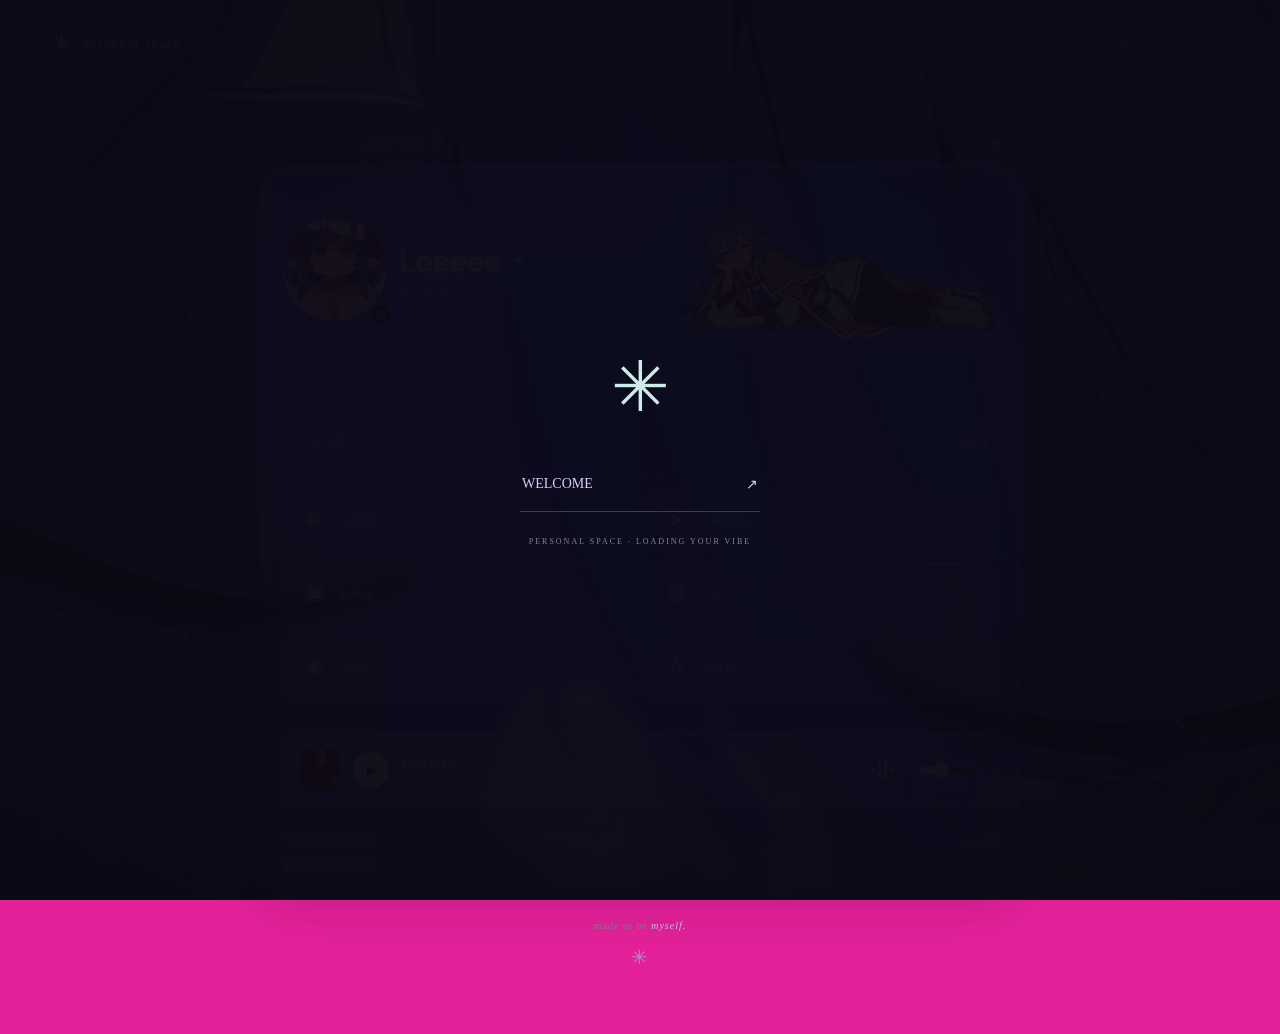
==== commit 387e993f: "Restore welcome music and reduce rendering load" ====
--- a/index.html
+++ b/index.html
@@ -1,4 +1,4 @@
-<!doctype html><html lang="ru"><head><meta charset="utf-8"><meta name="viewport" content="width=device-width,initial-scale=1"><meta name="description" content="WOW that&#x27;s really cool"><meta name="theme-color" content="#0c0914"><title>Leeeee</title><link rel="stylesheet" href="style.css?v=d2675edb2cc7"><link rel="icon" href="uploads/7e2b1d2b4e2d95ce46c76605d051e316.gif"><meta property="og:type" content="website">
+<!doctype html><html lang="ru"><head><meta charset="utf-8"><meta name="viewport" content="width=device-width,initial-scale=1"><meta name="description" content="WOW that&#x27;s really cool"><meta name="theme-color" content="#0c0914"><title>Leeeee</title><link rel="stylesheet" href="style.css?v=a2e711b83f0d"><link rel="icon" href="uploads/7e2b1d2b4e2d95ce46c76605d051e316.gif"><meta property="og:type" content="website">
 <meta property="og:title" content="Leeeee">
 <meta property="og:description" content="WOW that&#x27;s really cool">
 <meta property="og:url" content="https://lor4ici-cmyk.github.io/leeeee/">
@@ -10,5 +10,5 @@
 <div id="background"></div><video id="bgvideo" muted loop playsinline preload="none"></video><div class="shade"></div><canvas id="particles"></canvas><div class="grain"></div>
 <header class="topbar"><a class="brand" href="#">✳ <span>personal space</span></a><span class="top-note">a little corner of the internet</span></header>
 <main><div class="profile-wrap"><div class="eyebrow">WELCOME TO MY WORLD <span>✦</span></div><article id="profile" class="profile"><div id="banner"></div><div class="card-body"><div class="identity"><div id="avatar" class="avatar"></div><div class="identity-text"><div class="name-line"><h1 id="name">Leeeee</h1><span id="badge" title="Личная декоративная отметка">✦</span></div><span id="handle">@lor4ictop</span></div><span class="online" hidden></span></div><p id="bio">WOW that&#x27;s really cool </p><div class="meta"><span id="location"></span><span id="clock"></span></div><div class="divider"></div><div id="links"><a href="https://github.com/lor4ici-cmyk"><span class="link-icon">⌘</span><span class="link-label">GitHub</span></a><a href="https://t.me/leeeee_official"><span class="link-icon">◈</span><span class="link-label">Telegram</span></a><a href="https://www.roblox.com/users/1899663077/profile"><span class="link-icon">⏣</span><span class="link-label">Roblox</span></a><a href="https://www.twitch.tv/bashrly"><span class="link-icon">↗</span><span class="link-label">Twitch</span></a><a href="https://steamcommunity.com/profiles/76561199406492350/"><span class="link-icon">↗</span><span class="link-label">Steam</span></a><a href="https://animelib.org/ru/user/10055400"><span class="link-icon">↗</span><span class="link-label">AniLib</span></a></div><div id="widgets"></div><section id="player" hidden><button id="play" aria-label="Воспроизвести музыку">▶</button><div class="track-info"><strong id="track"></strong><span id="artist"></span></div><div class="equalizer"><i></i><i></i><i></i><i></i></div><input id="volume" type="range" min="0" max="100" aria-label="Громкость"></section><div class="card-footer"><span>✧ stay a little longer</span><span id="localtime"></span></div></div></article><footer class="page-footer">made to be <em>myself.</em> <span>✳</span></footer></div></main>
-<audio id="audio" loop preload="none"></audio><div id="toast" role="status"></div>
-<script src="app.js?v=be67d773dbd0"></script><script src="enhancements.js?v=ee1302a2362e"></script><script src="studio-v3.js?v=f14568084832"></script><script src="studio-v4.js?v=3e754a445631"></script><script src="studio-v5.js?v=f125073a6e5a"></script><script src="studio-v6.js?v=2e37c457b498"></script></body></html>
+<div id="gate" hidden><div class="gate-orbit" aria-hidden="true">✳</div><button id="enter" type="button"><span id="gateText">WELCOME</span><span aria-hidden="true">↗</span></button><p>PERSONAL SPACE · LOADING YOUR VIBE</p></div><audio id="audio" loop preload="none"></audio><div id="toast" role="status"></div>
+<script src="app.js?v=3643c83b0300"></script><script src="enhancements.js?v=ee1302a2362e"></script><script src="studio-v3.js?v=f14568084832"></script><script src="studio-v4.js?v=0b97b346bb83"></script><script src="studio-v5.js?v=88ae45ee0748"></script><script src="studio-v6.js?v=e862131a679e"></script></body></html>
--- a/style.css
+++ b/style.css
@@ -2,3 +2,5 @@
 :root{--accent:#b8a0ff;--text:#f1edf9;--card:rgba(20,16,32,.65);--radius:28px;--blur:22px;--width:570px}*{box-sizing:border-box}body{margin:0;background:#0c0914;color:var(--text);font:14px Manrope,Arial,sans-serif;min-height:100svh}button,input,textarea,select{font:inherit}button,a,input,select,textarea{outline-offset:5px}button,a{-webkit-tap-highlight-color:transparent}button{cursor:pointer}a{color:inherit;text-decoration:none}button{color:inherit;border:0}#background,.shade,#bgvideo,#particles,.grain{position:fixed;inset:0;width:100%;height:100%;pointer-events:none}#background{background:radial-gradient(ellipse at 20% 20%,#372047 0,transparent 45%),radial-gradient(ellipse at 80% 75%,#1d2543 0,transparent 50%);background-size:cover;background-position:center}#bgvideo{object-fit:cover;display:none}.shade{background:linear-gradient(180deg,#07060b55,#07060b11 50%,#07060b99)}.grain{opacity:.045;background-image:url("data:image/svg+xml,%3Csvg viewBox='0 0 180 180' xmlns='http://www.w3.org/2000/svg'%3E%3Cfilter id='n'%3E%3CfeTurbulence type='fractalNoise' baseFrequency='.8' numOctaves='3' stitchTiles='stitch'/%3E%3C/filter%3E%3Crect width='100%25' height='100%25' opacity='.7' filter='url(%23n)'/%3E%3C/svg%3E")}.topbar{position:relative;z-index:2;display:flex;align-items:center;justify-content:space-between;padding:30px 4vw}.brand{font-size:24px;color:var(--accent);display:flex;align-items:center;gap:12px}.brand span{font-size:12px;letter-spacing:2px;color:#ddd5e9}.top-note{font-size:11px;color:#91899f}.quiet{background:#ffffff08;border:1px solid #ffffff12;border-radius:10px;padding:10px 14px;color:#ccc4d9;font-size:12px}.quiet:hover{background:#ffffff12}main{position:relative;min-height:calc(100svh - 96px);display:grid;place-items:center;padding:50px 24px 65px}.profile-wrap{width:min(100%,var(--width));perspective:1100px}.eyebrow{font-size:9px;letter-spacing:3px;color:#a59bb8}.profile-wrap>.eyebrow{display:flex;justify-content:space-between;margin:0 18px 18px}.eyebrow span{color:var(--accent)}.profile{width:100%;border-radius:var(--radius);background:var(--card);backdrop-filter:blur(var(--blur));border:1px solid #ffffff23;box-shadow:0 28px 100px #0006,inset 0 1px #ffffff0c;overflow:hidden;transition:transform .2s,border-radius .3s}.profile.no-border{border-color:transparent}.card-body{padding:34px}.identity{display:flex;align-items:center;gap:17px}.avatar{height:76px;width:76px;flex-shrink:0;display:grid;place-items:center;border-radius:23px;background:linear-gradient(135deg,#504064,#20192c);border:1px solid #ffffff24;color:var(--accent);font:32px 'Space Grotesk',sans-serif;box-shadow:0 0 30px #b8a0ff12;background-position:center;background-size:cover}.identity-text{min-width:0}.name-line{display:flex;align-items:center;gap:10px}h1{font:700 30px 'Space Grotesk',sans-serif;letter-spacing:-1px;margin:0;overflow-wrap:anywhere}#badge{color:var(--accent);font-size:20px}#handle{font-size:11px;color:#aaa0b8;display:block;margin-top:5px}.online{margin-left:auto;display:flex;align-items:center;gap:6px;font-size:10px;color:#a7a1b4}.online i{width:5px;height:5px;background:#a8dfba;border-radius:50%;box-shadow:0 0 9px #a8dfba66}#bio{line-height:1.9;font-size:13px;color:var(--text);opacity:.8;margin:25px 0 17px;white-space:pre-line;min-height:48px}.meta{display:flex;justify-content:space-between;font-size:10px;color:#aaa0b8}.divider{height:1px;background:linear-gradient(90deg,#ffffff14,#ffffff03);margin:25px 0}#links{display:grid;gap:10px}#links a{display:flex;align-items:center;gap:14px;padding:16px 18px;border:1px solid #ffffff0e;border-radius:13px;background:#ffffff04;transition:.2s;font-size:12px}#links a:hover{background:#ffffff0b;border-color:var(--accent);transform:translateY(-2px)}#links .link-icon{font-size:19px;color:var(--accent);width:22px}#links .arrow{margin-left:auto;color:#8f869e;font-size:17px}#player{display:flex;align-items:center;gap:13px;padding:16px;margin-top:22px;border:1px solid #ffffff0d;background:#0002;border-radius:14px}#play{width:36px;height:36px;border-radius:50%;background:var(--accent);color:#21172e;font-size:12px}.track-info{display:flex;flex-direction:column;gap:4px}.track-info strong{font-size:11px;font-weight:600}.track-info span{font-size:9px;color:#948a9e}.equalizer{display:flex;align-items:center;gap:3px;margin-left:auto;height:22px}.equalizer i{height:7px;width:2px;background:var(--accent)}.playing .equalizer i{animation:eq .8s infinite alternate}.equalizer i:nth-child(2){animation-delay:.3s;height:15px}.equalizer i:nth-child(3){animation-delay:.1s;height:20px}#volume{width:60px;accent-color:var(--accent)}.card-footer{display:flex;justify-content:space-between;color:#8f859e;font-size:9px;margin-top:26px;letter-spacing:.6px}.page-footer{text-align:center;font-size:10px;letter-spacing:1px;color:#857b91;margin-top:25px}.page-footer em{color:#d0c3e3}.page-footer>span{display:block;margin-top:14px;font-size:20px;color:#a68fc2}#banner{display:none;height:135px;background-size:cover;background-position:center}.layout-sleek .avatar{border-radius:50%}.layout-simplistic .identity{flex-direction:column;text-align:center}.layout-simplistic .online{margin:auto}.layout-simplistic .name-line{justify-content:center}.layout-simplistic #bio{text-align:center}.layout-portfolio{--width:760px}.layout-portfolio #links{grid-template-columns:1fr 1fr}#widgets{display:grid;gap:10px;margin-top:12px}#widgets iframe{width:100%;border:0;border-radius:12px}#widgets>a{padding:15px;background:#ffffff08;border-radius:12px}.glow{text-shadow:0 0 25px var(--accent)}.rainbow{background:linear-gradient(90deg,#c5a3ff,#a6e3df,#ffc3d8,#c5a3ff);background-size:300%;background-clip:text;color:transparent;animation:gradient 8s infinite linear}.pulse{animation:pulse 3s infinite}#gate{position:fixed;inset:0;z-index:20;background:#0c0914e8;backdrop-filter:blur(25px);display:flex;align-items:center;justify-content:center;flex-direction:column}.gate-orbit{color:var(--accent);font-size:70px;margin-bottom:30px;animation:spin 24s linear infinite}#enter{background:transparent;border-bottom:1px solid #ffffff33;padding:18px 2px;min-width:240px;display:flex;justify-content:space-between;gap:30px;font-size:14px}#gate p{font-size:8px;letter-spacing:2px;color:#8d819b;margin-top:25px}dialog{border:1px solid #ffffff23;background:#171220;color:var(--text);border-radius:22px;width:min(420px,92vw);padding:30px}dialog::backdrop{background:#000a;backdrop-filter:blur(8px)}h2{font-size:20px;letter-spacing:-.5px}dialog p{font-size:12px;color:#a99db9}input:not([type=range]):not([type=checkbox]):not([type=color]),textarea,select{background:#ffffff06;color:#ece5f6;border:1px solid #ffffff19;border-radius:9px;width:100%;padding:11px;font-size:12px}select option{background:#211a2c}textarea{resize:vertical;min-height:80px}.primary{background:var(--accent);color:#1d1429;border-radius:10px;padding:13px 18px;font-size:12px;font-weight:800}.primary:disabled{opacity:.5;cursor:wait}#login .primary{margin:8px 0}#loginError{color:#ffadb9}#editor{position:fixed;right:0;top:0;bottom:0;width:430px;max-width:100%;z-index:15;background:#110d19f5;backdrop-filter:blur(25px);border-left:1px solid #ffffff20;display:flex;flex-direction:column;box-shadow:-20px 0 100px #0005}#editor[hidden]{display:none}.editor-header{padding:25px 22px 10px;display:flex;justify-content:space-between;align-items:center}.editor-header h2{font-size:17px;margin:10px 0}.editor-tabs{display:flex;gap:6px;padding:12px 20px;overflow:auto;border-bottom:1px solid #ffffff10}.editor-tabs button{background:transparent;color:#a49ab0;padding:9px;font-size:11px;white-space:nowrap;border-radius:7px}.editor-tabs .active{background:#b8a0ff22;color:var(--accent)}#fields{padding:22px;overflow:auto;flex:1}#fields label{display:block;margin-bottom:18px;font-size:11px;color:#bcb0cb}#fields label>span{display:block;margin-bottom:8px}#fields input[type=range]{width:100%;accent-color:var(--accent)}#fields input[type=color]{width:100%;height:37px;border:0;background:transparent}#fields input[type=checkbox]{accent-color:var(--accent)}.upload{margin-top:8px;display:flex;align-items:center;gap:8px;font-size:10px!important}.field-note{font-size:10px;line-height:1.7;color:#8f819e}.link-edit{padding:14px;background:#ffffff04;border:1px solid #ffffff10;border-radius:12px;margin-bottom:12px}.link-edit input{margin-bottom:8px}.link-tools{display:flex;gap:8px}.editor-actions{padding:18px 22px;border-top:1px solid #ffffff10;display:grid;gap:12px}.editor-actions>span{font-size:10px;color:#a99cbb}.editor-actions>div{display:flex;gap:7px}.import{cursor:pointer}#toast{position:fixed;bottom:25px;left:50%;transform:translateX(-50%);z-index:40;background:#2b2139;color:#eee3fc;padding:14px 22px;border:1px solid #ffffff25;border-radius:12px;opacity:0;pointer-events:none;transition:.2s;font-size:12px;max-width:90vw}.editing main{margin-right:430px}.editing .top-note{display:none}.cursor-dot{position:fixed;border-radius:50%;width:5px;height:5px;background:var(--accent);pointer-events:none;z-index:50;animation:trail .7s forwards}.entrance-fade{animation:fade .8s both}.entrance-pop{animation:pop .65s both}.entrance-slide{animation:slide .65s both}@keyframes fade{from{opacity:0}to{opacity:1}}@keyframes pop{from{opacity:0;transform:scale(.9)}to{opacity:1;transform:scale(1)}}@keyframes slide{from{opacity:0;transform:translateY(30px)}to{opacity:1;transform:translateY(0)}}@keyframes trail{to{opacity:0;transform:translateY(25px) scale(0)}}@keyframes spin{to{transform:rotate(360deg)}}@keyframes gradient{to{background-position:300%}}@keyframes pulse{50%{opacity:.5}}@keyframes eq{to{height:4px}}@media(max-width:1000px){.editing main{margin-right:0}.editing #editor{width:400px}}@media(max-width:600px){.topbar{padding:22px}.top-note{display:none}main{padding:35px 17px 45px}.card-body{padding:25px}.avatar{width:64px;height:64px;border-radius:19px}h1{font-size:26px}.online{font-size:8px}.identity{gap:12px}.brand span{font-size:10px}#editor{width:100%}.layout-portfolio #links{grid-template-columns:1fr}#volume{width:45px}}@media(prefers-reduced-motion:reduce){*,*::before,*::after{animation:none!important;transition:none!important}#particles{display:none}}
 
 #player[hidden],.online[hidden]{display:none}.discord-handle:not([hidden]){display:block;font-size:11px;color:#c0b4cd;margin-top:4px}#bio,#handle{color:var(--text)}
+
+#gate[hidden]{display:none}#gate{backdrop-filter:none;background:#0c0914f5}body[data-static="true"] .grain{display:none}body[data-static="true"] .profile{--blur:8px} @media(max-width:650px){body[data-static="true"] .profile,body[data-static="true"] .separate-blocks .identity{backdrop-filter:none;-webkit-backdrop-filter:none}}
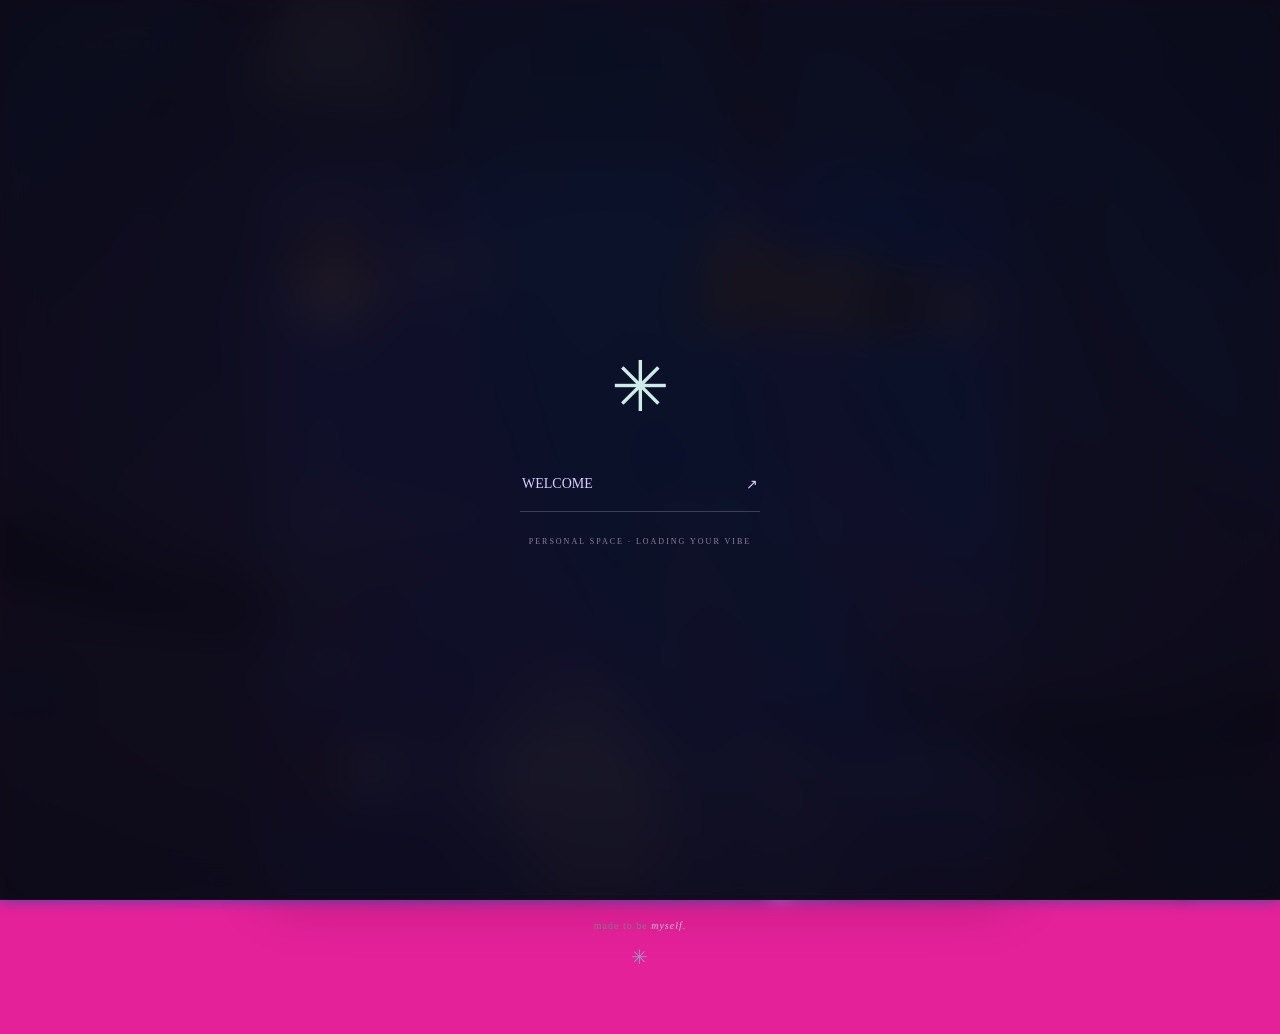
==== commit 515361d6: "Align cursor hotspots and restore background effects" ====
--- a/index.html
+++ b/index.html
@@ -1,4 +1,4 @@
-<!doctype html><html lang="ru"><head><meta charset="utf-8"><meta name="viewport" content="width=device-width,initial-scale=1"><meta name="description" content="WOW that&#x27;s really cool"><meta name="theme-color" content="#0c0914"><title>Leeeee</title><link rel="stylesheet" href="style.css?v=a2e711b83f0d"><link rel="icon" href="uploads/7e2b1d2b4e2d95ce46c76605d051e316.gif"><meta property="og:type" content="website">
+<!doctype html><html lang="ru"><head><meta charset="utf-8"><meta name="viewport" content="width=device-width,initial-scale=1"><meta name="description" content="WOW that&#x27;s really cool"><meta name="theme-color" content="#0c0914"><title>Leeeee</title><link rel="stylesheet" href="style.css?v=d01e229feef3"><link rel="icon" href="uploads/7e2b1d2b4e2d95ce46c76605d051e316.gif"><meta property="og:type" content="website">
 <meta property="og:title" content="Leeeee">
 <meta property="og:description" content="WOW that&#x27;s really cool">
 <meta property="og:url" content="https://lor4ici-cmyk.github.io/leeeee/">
@@ -11,4 +11,4 @@
 <header class="topbar"><a class="brand" href="#">✳ <span>personal space</span></a><span class="top-note">a little corner of the internet</span></header>
 <main><div class="profile-wrap"><div class="eyebrow">WELCOME TO MY WORLD <span>✦</span></div><article id="profile" class="profile"><div id="banner"></div><div class="card-body"><div class="identity"><div id="avatar" class="avatar"></div><div class="identity-text"><div class="name-line"><h1 id="name">Leeeee</h1><span id="badge" title="Личная декоративная отметка">✦</span></div><span id="handle">@lor4ictop</span></div><span class="online" hidden></span></div><p id="bio">WOW that&#x27;s really cool </p><div class="meta"><span id="location"></span><span id="clock"></span></div><div class="divider"></div><div id="links"><a href="https://github.com/lor4ici-cmyk"><span class="link-icon">⌘</span><span class="link-label">GitHub</span></a><a href="https://t.me/leeeee_official"><span class="link-icon">◈</span><span class="link-label">Telegram</span></a><a href="https://www.roblox.com/users/1899663077/profile"><span class="link-icon">⏣</span><span class="link-label">Roblox</span></a><a href="https://www.twitch.tv/bashrly"><span class="link-icon">↗</span><span class="link-label">Twitch</span></a><a href="https://steamcommunity.com/profiles/76561199406492350/"><span class="link-icon">↗</span><span class="link-label">Steam</span></a><a href="https://animelib.org/ru/user/10055400"><span class="link-icon">↗</span><span class="link-label">AniLib</span></a></div><div id="widgets"></div><section id="player" hidden><button id="play" aria-label="Воспроизвести музыку">▶</button><div class="track-info"><strong id="track"></strong><span id="artist"></span></div><div class="equalizer"><i></i><i></i><i></i><i></i></div><input id="volume" type="range" min="0" max="100" aria-label="Громкость"></section><div class="card-footer"><span>✧ stay a little longer</span><span id="localtime"></span></div></div></article><footer class="page-footer">made to be <em>myself.</em> <span>✳</span></footer></div></main>
 <div id="gate" hidden><div class="gate-orbit" aria-hidden="true">✳</div><button id="enter" type="button"><span id="gateText">WELCOME</span><span aria-hidden="true">↗</span></button><p>PERSONAL SPACE · LOADING YOUR VIBE</p></div><audio id="audio" loop preload="none"></audio><div id="toast" role="status"></div>
-<script src="app.js?v=3643c83b0300"></script><script src="enhancements.js?v=ee1302a2362e"></script><script src="studio-v3.js?v=f14568084832"></script><script src="studio-v4.js?v=0b97b346bb83"></script><script src="studio-v5.js?v=88ae45ee0748"></script><script src="studio-v6.js?v=e862131a679e"></script></body></html>
+<script src="app.js?v=3643c83b0300"></script><script src="enhancements.js?v=ee1302a2362e"></script><script src="studio-v3.js?v=a8646de396f9"></script><script src="studio-v4.js?v=2dd751933336"></script><script src="studio-v5.js?v=88ae45ee0748"></script><script src="studio-v6.js?v=e862131a679e"></script></body></html>
--- a/style.css
+++ b/style.css
@@ -3,4 +3,4 @@
 
 #player[hidden],.online[hidden]{display:none}.discord-handle:not([hidden]){display:block;font-size:11px;color:#c0b4cd;margin-top:4px}#bio,#handle{color:var(--text)}
 
-#gate[hidden]{display:none}#gate{backdrop-filter:none;background:#0c0914f5}body[data-static="true"] .grain{display:none}body[data-static="true"] .profile{--blur:8px} @media(max-width:650px){body[data-static="true"] .profile,body[data-static="true"] .separate-blocks .identity{backdrop-filter:none;-webkit-backdrop-filter:none}}
+#gate[hidden]{display:none}body[data-static="true"] .grain{display:none}
